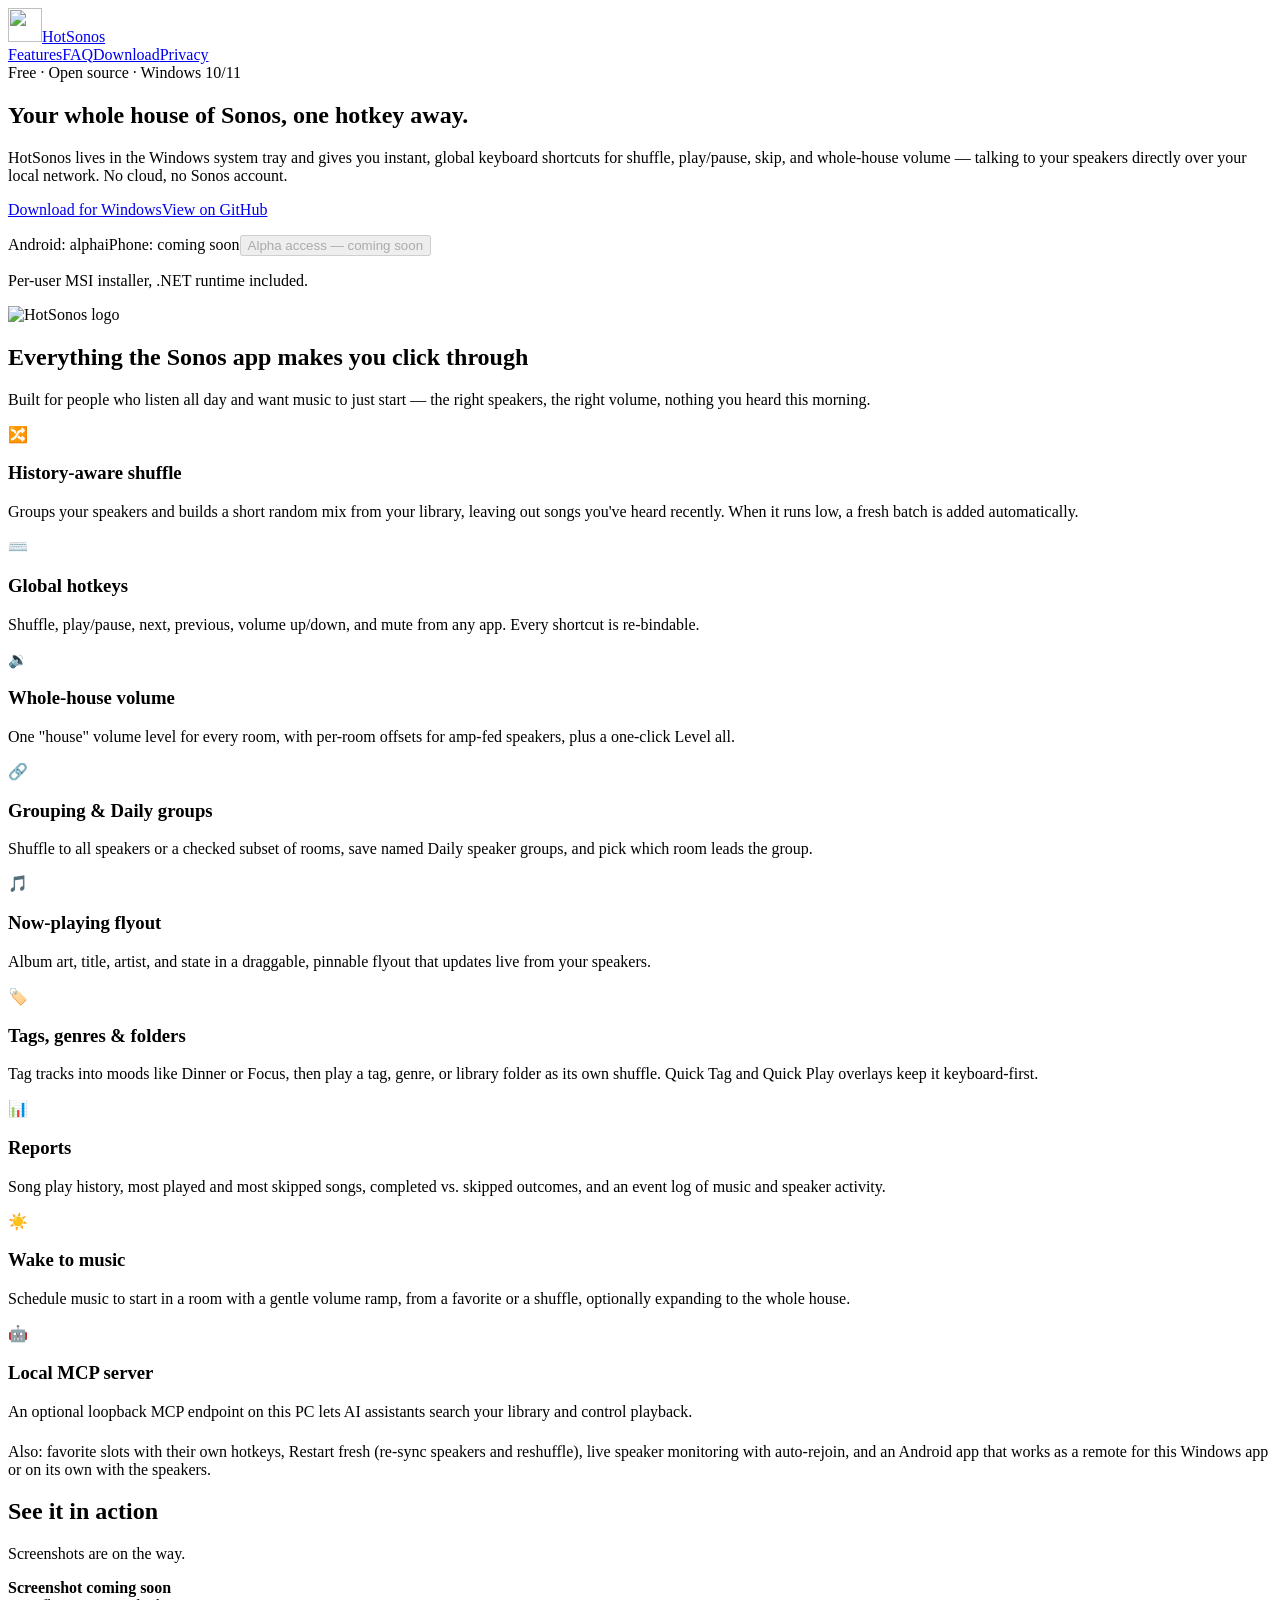
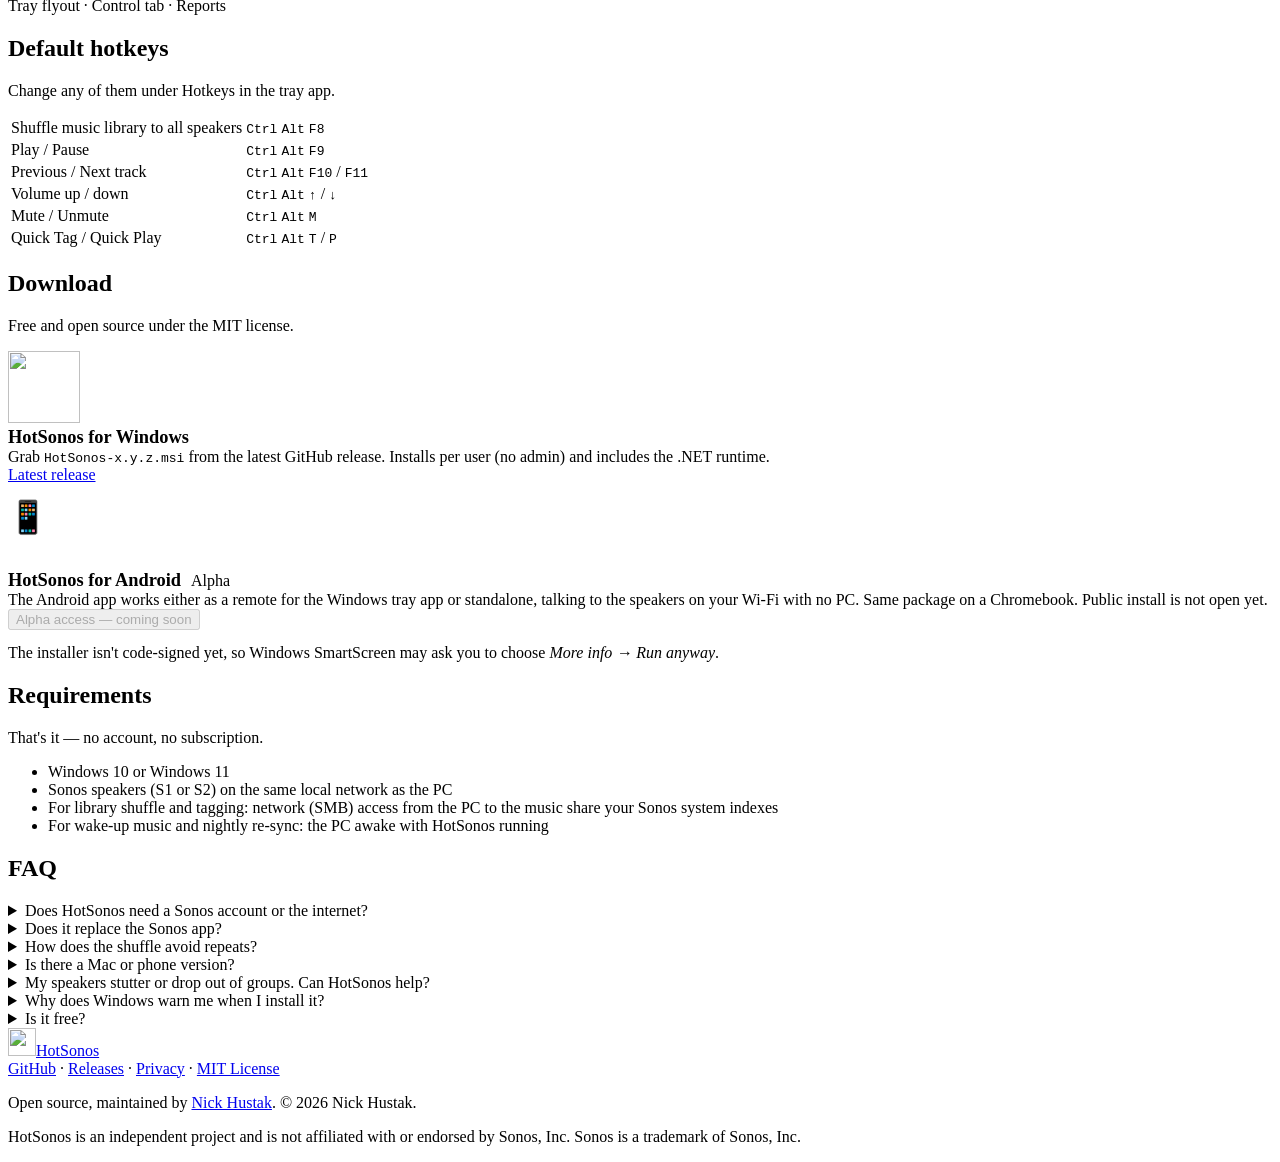
==== site/index.html @ 6093bfa6 "Point previous left and add a button to tag the playing track. The tray transport and the phone Play" ====
<!doctype html>
<html lang="en">
<head>
<meta charset="utf-8">
<meta name="viewport" content="width=device-width,initial-scale=1">
<title>HotSonos — global hotkeys for your Sonos system</title>
<meta name="description" content="HotSonos is a free Windows tray app that controls your Sonos speakers with global hotkeys: history-aware shuffle, whole-house volume, grouping, now playing, and play reports. Local network only.">
<link rel="canonical" href="https://hotsonos.com/">
<meta name="theme-color" content="#16181d">
<link rel="icon" href="/favicon.ico" sizes="any">
<link rel="icon" type="image/png" sizes="32x32" href="/favicon-32.png">
<link rel="icon" type="image/png" sizes="16x16" href="/favicon-16.png">
<link rel="apple-touch-icon" href="/apple-touch-icon.png">
<link rel="manifest" href="/site.webmanifest">
<meta property="og:type" content="website">
<meta property="og:site_name" content="HotSonos">
<meta property="og:title" content="HotSonos — global hotkeys for your Sonos system">
<meta property="og:description" content="HotSonos is a free Windows tray app that controls your Sonos speakers with global hotkeys: history-aware shuffle, whole-house volume, grouping, now playing, and play reports. Local network only.">
<meta property="og:url" content="https://hotsonos.com/">
<meta property="og:image" content="https://hotsonos.com/assets/og-image.png">
<meta property="og:image:width" content="1200">
<meta property="og:image:height" content="630">
<meta name="twitter:card" content="summary_large_image">
<meta name="twitter:title" content="HotSonos — global hotkeys for your Sonos system">
<meta name="twitter:description" content="HotSonos is a free Windows tray app that controls your Sonos speakers with global hotkeys: history-aware shuffle, whole-house volume, grouping, now playing, and play reports. Local network only.">
<meta name="twitter:image" content="https://hotsonos.com/assets/og-image.png">
<link rel="stylesheet" href="/assets/site.css">
</head>
<body>
<header class="top"><div class="wrap">
<a class="brand" href="/"><img src="/assets/logo.png" alt="" width="34" height="34">HotSonos</a>
<nav><a class="hide-sm" href="/#features">Features</a><a class="hide-sm" href="/#faq">FAQ</a><a href="/#download">Download</a><a href="/privacy.html">Privacy</a></nav>
</div></header>

<main>
<section class="hero" style="border-top:0"><div class="wrap">
<div>
<span class="eyebrow">Free · Open source · Windows 10/11</span>
<h1>Your whole house of Sonos, <span class="g">one hotkey away.</span></h1>
<p class="lead">HotSonos lives in the Windows system tray and gives you instant, global keyboard shortcuts for shuffle, play/pause, skip, and whole-house volume — talking to your speakers directly over your local network. No cloud, no Sonos account.</p>
<div class="ctas"><a class="btn btn-primary" href="https://github.com/nhustak/HotSonos/releases/latest">Download for Windows</a><a class="btn btn-ghost" href="https://github.com/nhustak/HotSonos">View on GitHub</a></div>
<p class="soon-row"><span class="soon">Android: alpha</span><span class="soon">iPhone: coming soon</span><button class="btn btn-ghost" type="button" disabled>Alpha access — coming soon</button></p>
<p class="small" style="margin-top:14px">Per-user MSI installer, .NET runtime included.</p>
</div>
<img class="hero-logo" src="/assets/logo.png" alt="HotSonos logo" width="320" height="320">
</div></section>

<section id="features"><div class="wrap">
<h2>Everything the Sonos app makes you click through</h2>
<p class="sub">Built for people who listen all day and want music to just start — the right speakers, the right volume, nothing you heard this morning.</p>
<div class="grid">
<div class="card"><div class="ico">🔀</div><h3>History-aware shuffle</h3><p>Groups your speakers and builds a short random mix from your library, leaving out songs you've heard recently. When it runs low, a fresh batch is added automatically.</p></div>
<div class="card"><div class="ico">⌨️</div><h3>Global hotkeys</h3><p>Shuffle, play/pause, next, previous, volume up/down, and mute from any app. Every shortcut is re-bindable.</p></div>
<div class="card"><div class="ico">🔉</div><h3>Whole-house volume</h3><p>One "house" volume level for every room, with per-room offsets for amp-fed speakers, plus a one-click Level all.</p></div>
<div class="card"><div class="ico">🔗</div><h3>Grouping &amp; Daily groups</h3><p>Shuffle to all speakers or a checked subset of rooms, save named Daily speaker groups, and pick which room leads the group.</p></div>
<div class="card"><div class="ico">🎵</div><h3>Now-playing flyout</h3><p>Album art, title, artist, and state in a draggable, pinnable flyout that updates live from your speakers.</p></div>
<div class="card"><div class="ico">🏷️</div><h3>Tags, genres &amp; folders</h3><p>Tag tracks into moods like Dinner or Focus, then play a tag, genre, or library folder as its own shuffle. Quick Tag and Quick Play overlays keep it keyboard-first.</p></div>
<div class="card"><div class="ico">📊</div><h3>Reports</h3><p>Song play history, most played and most skipped songs, completed vs. skipped outcomes, and an event log of music and speaker activity.</p></div>
<div class="card"><div class="ico">☀️</div><h3>Wake to music</h3><p>Schedule music to start in a room with a gentle volume ramp, from a favorite or a shuffle, optionally expanding to the whole house.</p></div>
<div class="card"><div class="ico">🤖</div><h3>Local MCP server</h3><p>An optional loopback MCP endpoint on this PC lets AI assistants search your library and control playback.</p></div>
</div>
<p class="small" style="margin-top:22px">Also: favorite slots with their own hotkeys, Restart fresh (re-sync speakers and reshuffle), live speaker monitoring with auto-rejoin, and an Android app that works as a remote for this Windows app or on its own with the speakers.</p>
</div></section>

<section class="alt" id="screens"><div class="wrap">
<h2>See it in action</h2>
<p class="sub">Screenshots are on the way.</p>
<div class="shot"><div><strong>Screenshot coming soon</strong><br><span class="small">Tray flyout · Control tab · Reports</span></div></div>
</div></section>

<section id="hotkeys"><div class="wrap two">
<div><h2>Default hotkeys</h2><p class="sub">Change any of them under Hotkeys in the tray app.</p></div>
<table class="keys">
<tr><td>Shuffle music library to all speakers</td><td><kbd>Ctrl</kbd> <kbd>Alt</kbd> <kbd>F8</kbd></td></tr>
<tr><td>Play / Pause</td><td><kbd>Ctrl</kbd> <kbd>Alt</kbd> <kbd>F9</kbd></td></tr>
<tr><td>Previous / Next track</td><td><kbd>Ctrl</kbd> <kbd>Alt</kbd> <kbd>F10</kbd> / <kbd>F11</kbd></td></tr>
<tr><td>Volume up / down</td><td><kbd>Ctrl</kbd> <kbd>Alt</kbd> <kbd>↑</kbd> / <kbd>↓</kbd></td></tr>
<tr><td>Mute / Unmute</td><td><kbd>Ctrl</kbd> <kbd>Alt</kbd> <kbd>M</kbd></td></tr>
<tr><td>Quick Tag / Quick Play</td><td><kbd>Ctrl</kbd> <kbd>Alt</kbd> <kbd>T</kbd> / <kbd>P</kbd></td></tr>
</table>
</div></section>

<section class="alt" id="download"><div class="wrap">
<h2>Download</h2>
<p class="sub">Free and open source under the MIT license.</p>
<div class="dl">
<img src="/assets/logo.png" alt="" width="72" height="72">
<div style="flex:1;min-width:240px"><strong style="font-size:1.15rem">HotSonos for Windows</strong><br><span class="small">Grab <code>HotSonos-x.y.z.msi</code> from the latest GitHub release. Installs per user (no admin) and includes the .NET runtime.</span></div>
<a class="btn btn-primary" href="https://github.com/nhustak/HotSonos/releases/latest">Latest release</a>
</div>
<div class="dl" style="margin-top:14px">
<div class="ico" style="width:72px;height:72px;font-size:2rem;border-radius:16px">📱</div>
<div style="flex:1;min-width:240px"><strong style="font-size:1.15rem">HotSonos for Android</strong> <span class="eyebrow" style="margin:0 0 0 6px">Alpha</span><br><span class="small">The Android app works either as a remote for the Windows tray app or standalone, talking to the speakers on your Wi-Fi with no PC. Same package on a Chromebook. Public install is not open yet.</span></div>
<button class="btn btn-ghost" type="button" disabled>Alpha access — coming soon</button>
</div>
<p class="small" style="margin-top:14px">The installer isn't code-signed yet, so Windows SmartScreen may ask you to choose <em>More info → Run anyway</em>.</p>
</div></section>

<section id="requirements"><div class="wrap two">
<div><h2>Requirements</h2><p class="sub">That's it — no account, no subscription.</p></div>
<ul class="check">
<li>Windows 10 or Windows 11</li>
<li>Sonos speakers (S1 or S2) on the same local network as the PC</li>
<li>For library shuffle and tagging: network (SMB) access from the PC to the music share your Sonos system indexes</li>
<li>For wake-up music and nightly re-sync: the PC awake with HotSonos running</li>
</ul>
</div></section>

<section class="alt" id="faq"><div class="wrap">
<h2>FAQ</h2>
<details><summary>Does HotSonos need a Sonos account or the internet?</summary><p>No. It finds and controls your speakers directly on your local network, the same way the speakers talk to each other. There's no HotSonos account and no HotSonos server.</p></details>
<details><summary>Does it replace the Sonos app?</summary><p>No — it sits alongside it. Use the Sonos app for setup and music services; use HotSonos for fast, keyboard-first everyday control.</p></details>
<details><summary>How does the shuffle avoid repeats?</summary><p>As songs play or you skip them, HotSonos remembers them and leaves them out of the next batch (by default, roughly the last couple of weeks). If you've heard most of your library, it loosens that rule so music keeps playing.</p></details>
<details><summary>Is there a Mac or phone version?</summary><p>The Windows tray app is the full HotSonos. The Android app (package com.tangenttech.hotsonos, including Chromebooks) works either as a remote for that tray app or standalone on the speakers. iPhone and iPad are in progress through TestFlight.</p></details>
<details><summary>My speakers stutter or drop out of groups. Can HotSonos help?</summary><p>Restart fresh re-discovers and regroups speakers and starts a new shuffle. If problems persist, the README explains why turning off SonosNet and choosing a 5 GHz group coordinator often helps.</p></details>
<details><summary>Why does Windows warn me when I install it?</summary><p>The MSI isn't code-signed yet. SmartScreen may show a prompt; choose More info → Run anyway.</p></details>
<details><summary>Is it free?</summary><p>Yes. HotSonos is open source under the MIT license. The source and every release are on <a href="https://github.com/nhustak/HotSonos">GitHub</a>.</p></details>
</div></section>
</main>
<footer><div class="wrap">
<div class="row"><a class="brand" href="/"><img src="/assets/logo.png" alt="" width="28" height="28">HotSonos</a>
<div><a href="https://github.com/nhustak/HotSonos">GitHub</a> · <a href="https://github.com/nhustak/HotSonos/releases/latest">Releases</a> · <a href="/privacy.html">Privacy</a> · <a href="https://github.com/nhustak/HotSonos/blob/master/LICENSE">MIT License</a></div></div>
<p>Open source, maintained by <a href="https://github.com/nhustak">Nick Hustak</a>. © 2026 Nick Hustak.</p>
<p class="legal">HotSonos is an independent project and is not affiliated with or endorsed by Sonos, Inc. Sonos is a trademark of Sonos, Inc.</p>
</div></footer>
</body>
</html>
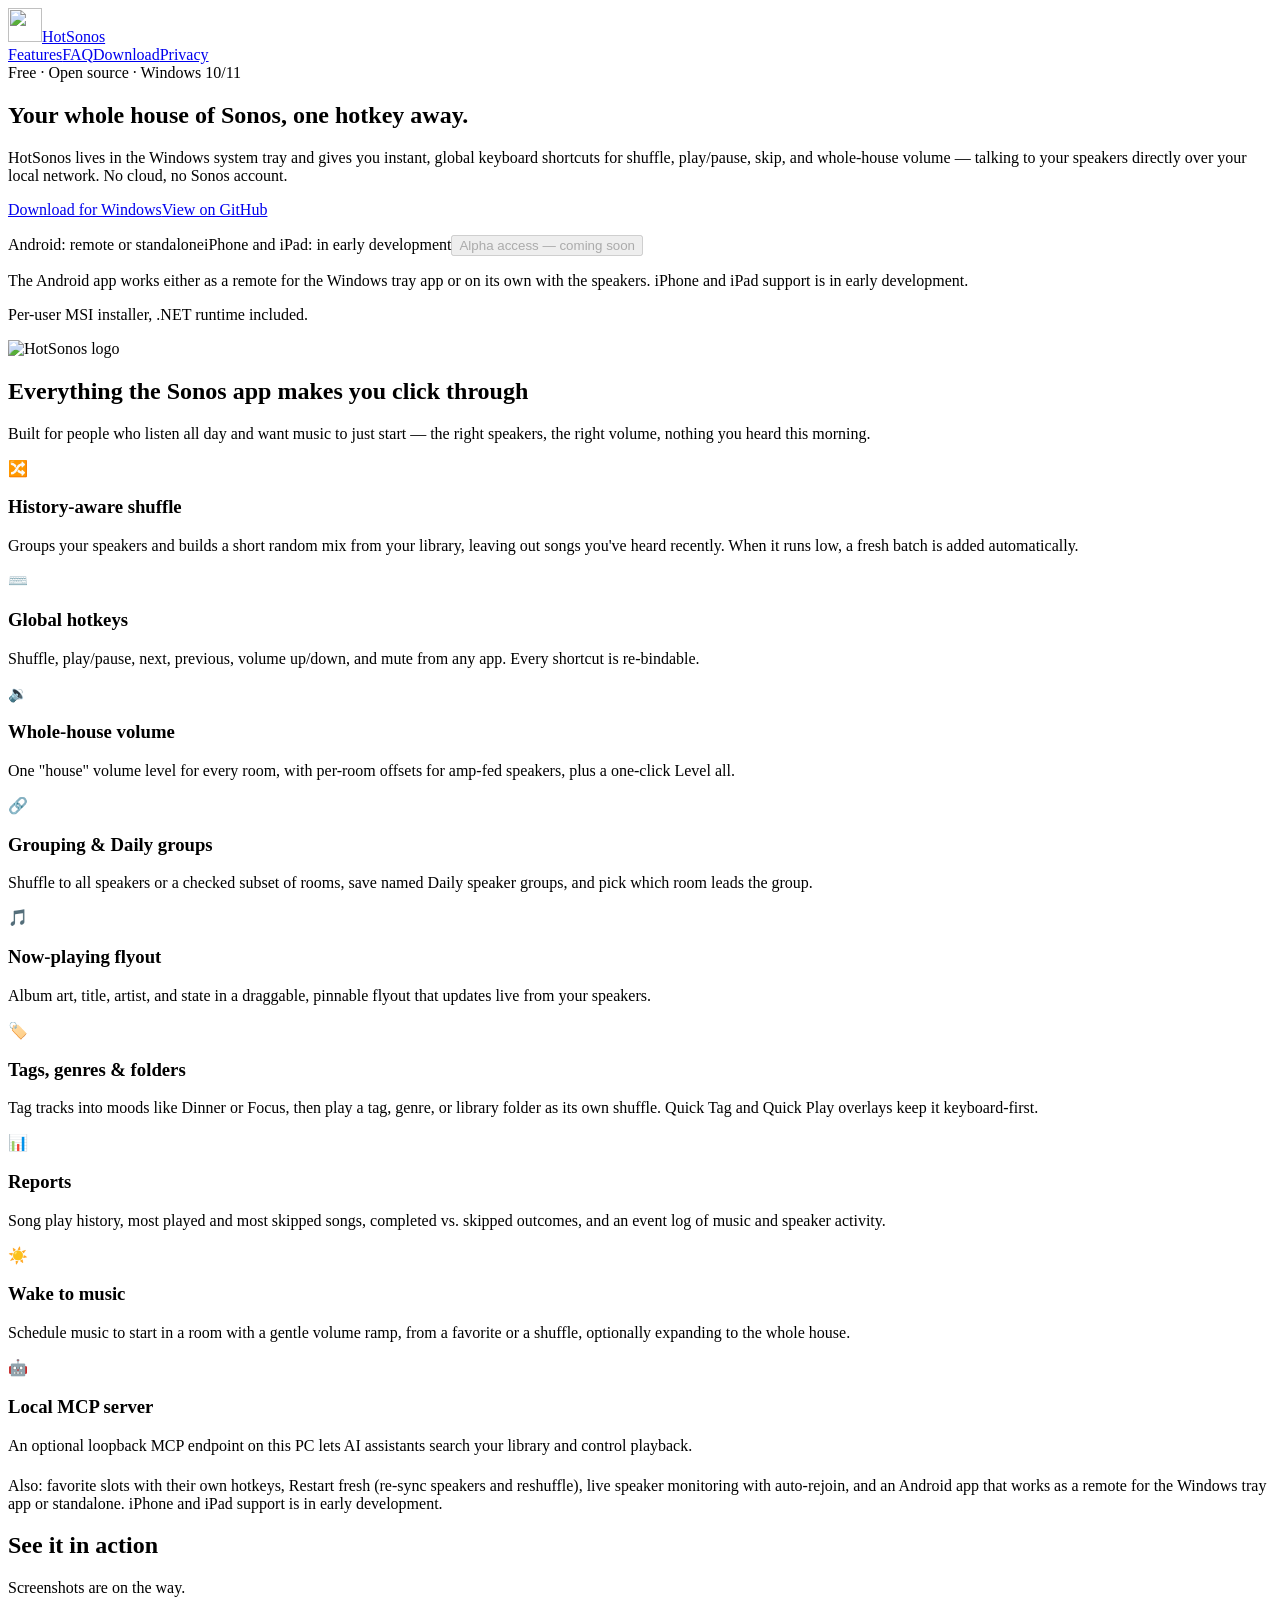
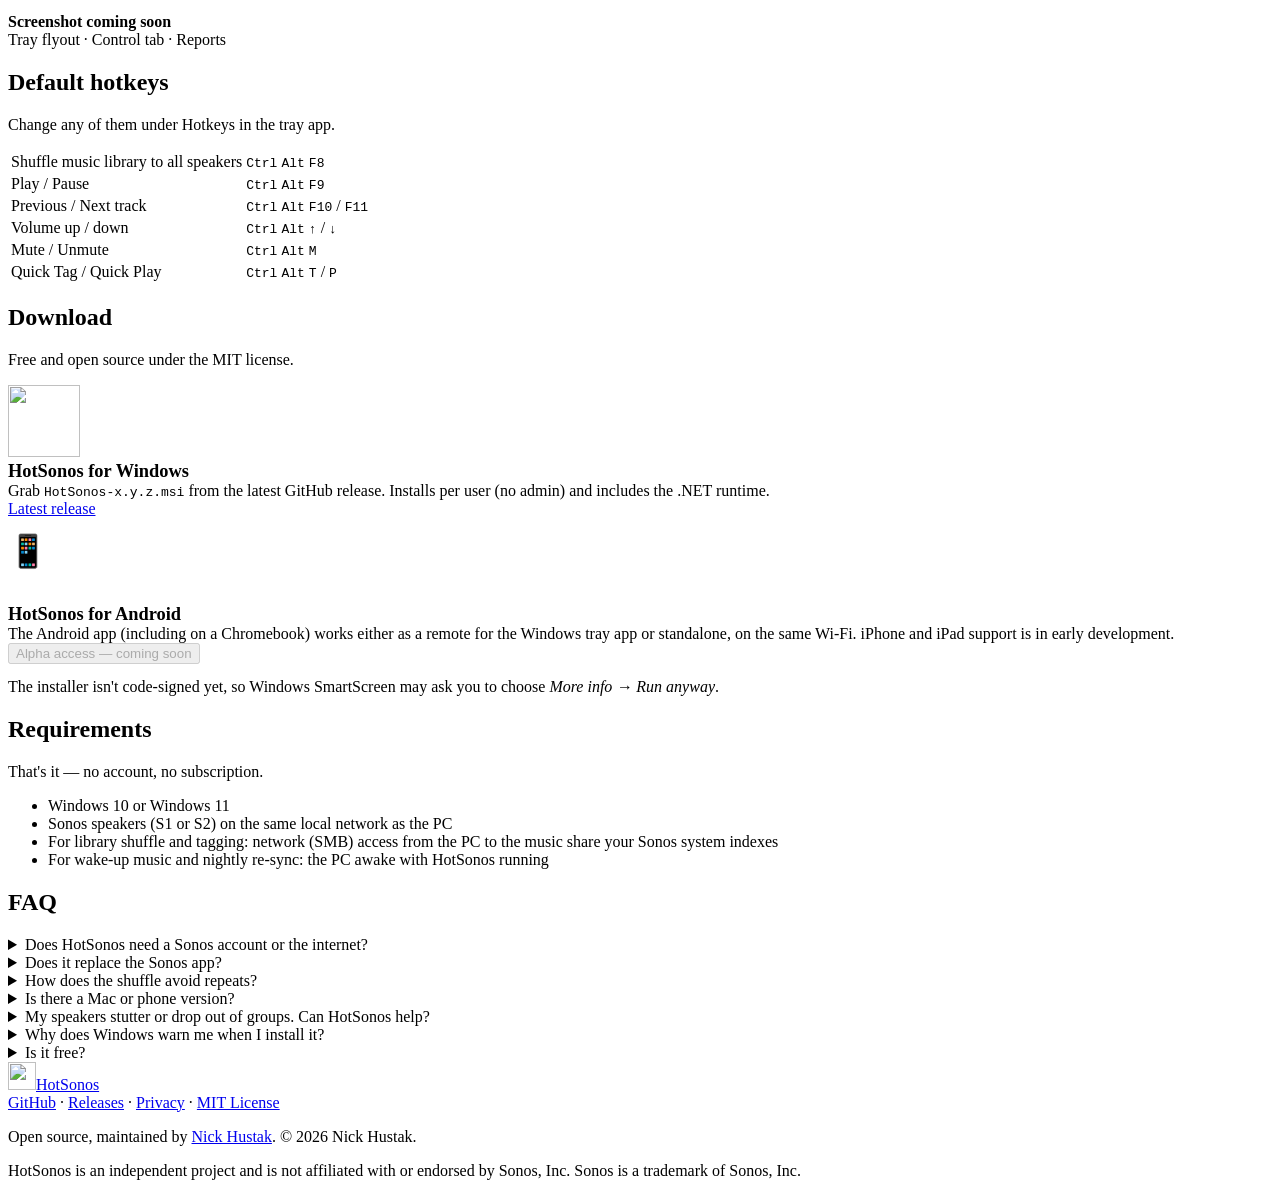
==== commit 232c98a6: "Show a left-pointing previous icon and a Quick tag button. The tray Control card and the phone Playe" ====
--- a/site/index.html
+++ b/site/index.html
@@ -39,7 +39,8 @@
 <h1>Your whole house of Sonos, <span class="g">one hotkey away.</span></h1>
 <p class="lead">HotSonos lives in the Windows system tray and gives you instant, global keyboard shortcuts for shuffle, play/pause, skip, and whole-house volume — talking to your speakers directly over your local network. No cloud, no Sonos account.</p>
 <div class="ctas"><a class="btn btn-primary" href="https://github.com/nhustak/HotSonos/releases/latest">Download for Windows</a><a class="btn btn-ghost" href="https://github.com/nhustak/HotSonos">View on GitHub</a></div>
-<p class="soon-row"><span class="soon">Android: alpha</span><span class="soon">iPhone: coming soon</span><button class="btn btn-ghost" type="button" disabled>Alpha access — coming soon</button></p>
+<p class="soon-row"><span class="soon">Android: remote or standalone</span><span class="soon">iPhone and iPad: in early development</span><button class="btn btn-ghost" type="button" disabled>Alpha access — coming soon</button></p>
+<p class="small" style="margin-top:10px">The Android app works either as a remote for the Windows tray app or on its own with the speakers. iPhone and iPad support is in early development.</p>
 <p class="small" style="margin-top:14px">Per-user MSI installer, .NET runtime included.</p>
 </div>
 <img class="hero-logo" src="/assets/logo.png" alt="HotSonos logo" width="320" height="320">
@@ -59,7 +60,7 @@
 <div class="card"><div class="ico">☀️</div><h3>Wake to music</h3><p>Schedule music to start in a room with a gentle volume ramp, from a favorite or a shuffle, optionally expanding to the whole house.</p></div>
 <div class="card"><div class="ico">🤖</div><h3>Local MCP server</h3><p>An optional loopback MCP endpoint on this PC lets AI assistants search your library and control playback.</p></div>
 </div>
-<p class="small" style="margin-top:22px">Also: favorite slots with their own hotkeys, Restart fresh (re-sync speakers and reshuffle), live speaker monitoring with auto-rejoin, and an Android app that works as a remote for this Windows app or on its own with the speakers.</p>
+<p class="small" style="margin-top:22px">Also: favorite slots with their own hotkeys, Restart fresh (re-sync speakers and reshuffle), live speaker monitoring with auto-rejoin, and an Android app that works as a remote for the Windows tray app or standalone. iPhone and iPad support is in early development.</p>
 </div></section>
 
 <section class="alt" id="screens"><div class="wrap">
@@ -90,7 +91,7 @@
 </div>
 <div class="dl" style="margin-top:14px">
 <div class="ico" style="width:72px;height:72px;font-size:2rem;border-radius:16px">📱</div>
-<div style="flex:1;min-width:240px"><strong style="font-size:1.15rem">HotSonos for Android</strong> <span class="eyebrow" style="margin:0 0 0 6px">Alpha</span><br><span class="small">The Android app works either as a remote for the Windows tray app or standalone, talking to the speakers on your Wi-Fi with no PC. Same package on a Chromebook. Public install is not open yet.</span></div>
+<div style="flex:1;min-width:240px"><strong style="font-size:1.15rem">HotSonos for Android</strong><br><span class="small">The Android app (including on a Chromebook) works either as a remote for the Windows tray app or standalone, on the same Wi-Fi. iPhone and iPad support is in early development.</span></div>
 <button class="btn btn-ghost" type="button" disabled>Alpha access — coming soon</button>
 </div>
 <p class="small" style="margin-top:14px">The installer isn't code-signed yet, so Windows SmartScreen may ask you to choose <em>More info → Run anyway</em>.</p>
@@ -111,7 +112,7 @@
 <details><summary>Does HotSonos need a Sonos account or the internet?</summary><p>No. It finds and controls your speakers directly on your local network, the same way the speakers talk to each other. There's no HotSonos account and no HotSonos server.</p></details>
 <details><summary>Does it replace the Sonos app?</summary><p>No — it sits alongside it. Use the Sonos app for setup and music services; use HotSonos for fast, keyboard-first everyday control.</p></details>
 <details><summary>How does the shuffle avoid repeats?</summary><p>As songs play or you skip them, HotSonos remembers them and leaves them out of the next batch (by default, roughly the last couple of weeks). If you've heard most of your library, it loosens that rule so music keeps playing.</p></details>
-<details><summary>Is there a Mac or phone version?</summary><p>The Windows tray app is the full HotSonos. The Android app (package com.tangenttech.hotsonos, including Chromebooks) works either as a remote for that tray app or standalone on the speakers. iPhone and iPad are in progress through TestFlight.</p></details>
+<details><summary>Is there a Mac or phone version?</summary><p>The tray app is Windows. The Android app works either as a remote for that tray app or standalone, talking to your speakers on the same Wi-Fi. It also runs on a Chromebook. iPhone and iPad support is in early development. There is no Mac app.</p></details>
 <details><summary>My speakers stutter or drop out of groups. Can HotSonos help?</summary><p>Restart fresh re-discovers and regroups speakers and starts a new shuffle. If problems persist, the README explains why turning off SonosNet and choosing a 5 GHz group coordinator often helps.</p></details>
 <details><summary>Why does Windows warn me when I install it?</summary><p>The MSI isn't code-signed yet. SmartScreen may show a prompt; choose More info → Run anyway.</p></details>
 <details><summary>Is it free?</summary><p>Yes. HotSonos is open source under the MIT license. The source and every release are on <a href="https://github.com/nhustak/HotSonos">GitHub</a>.</p></details>
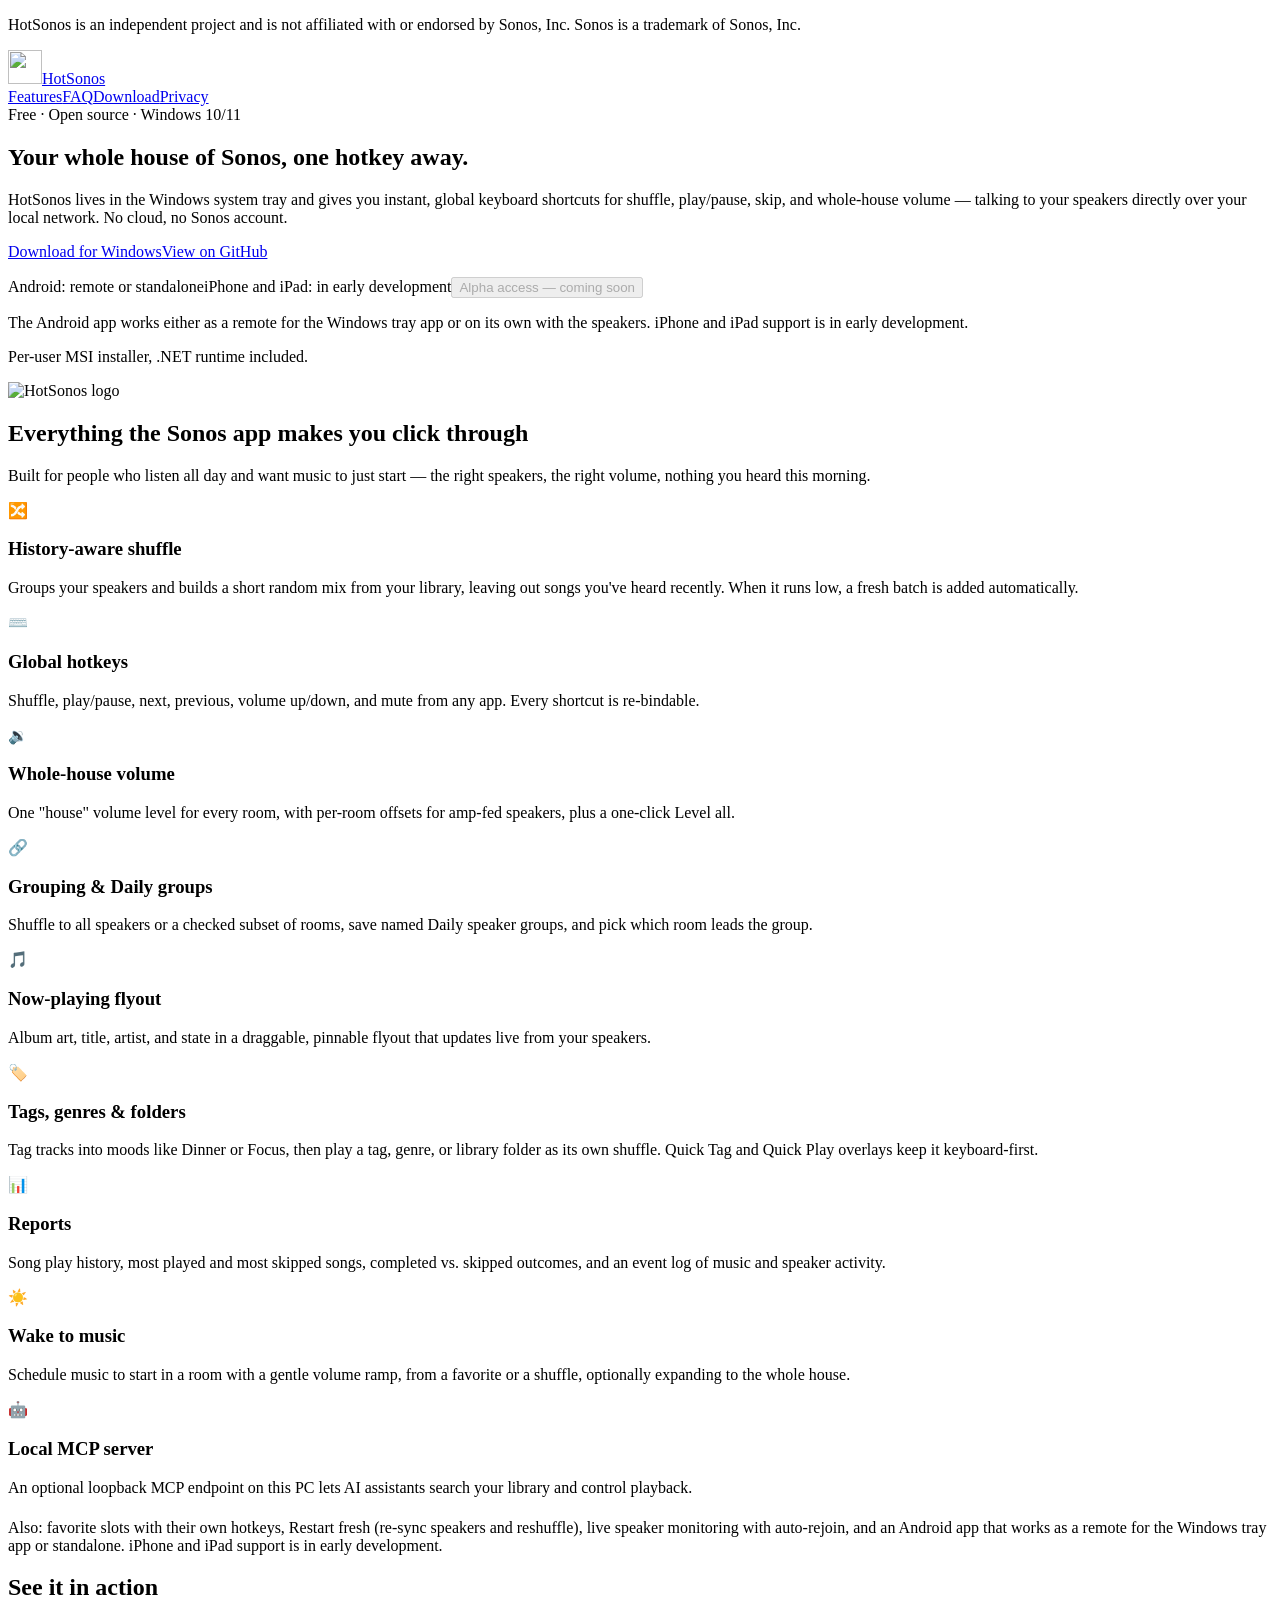
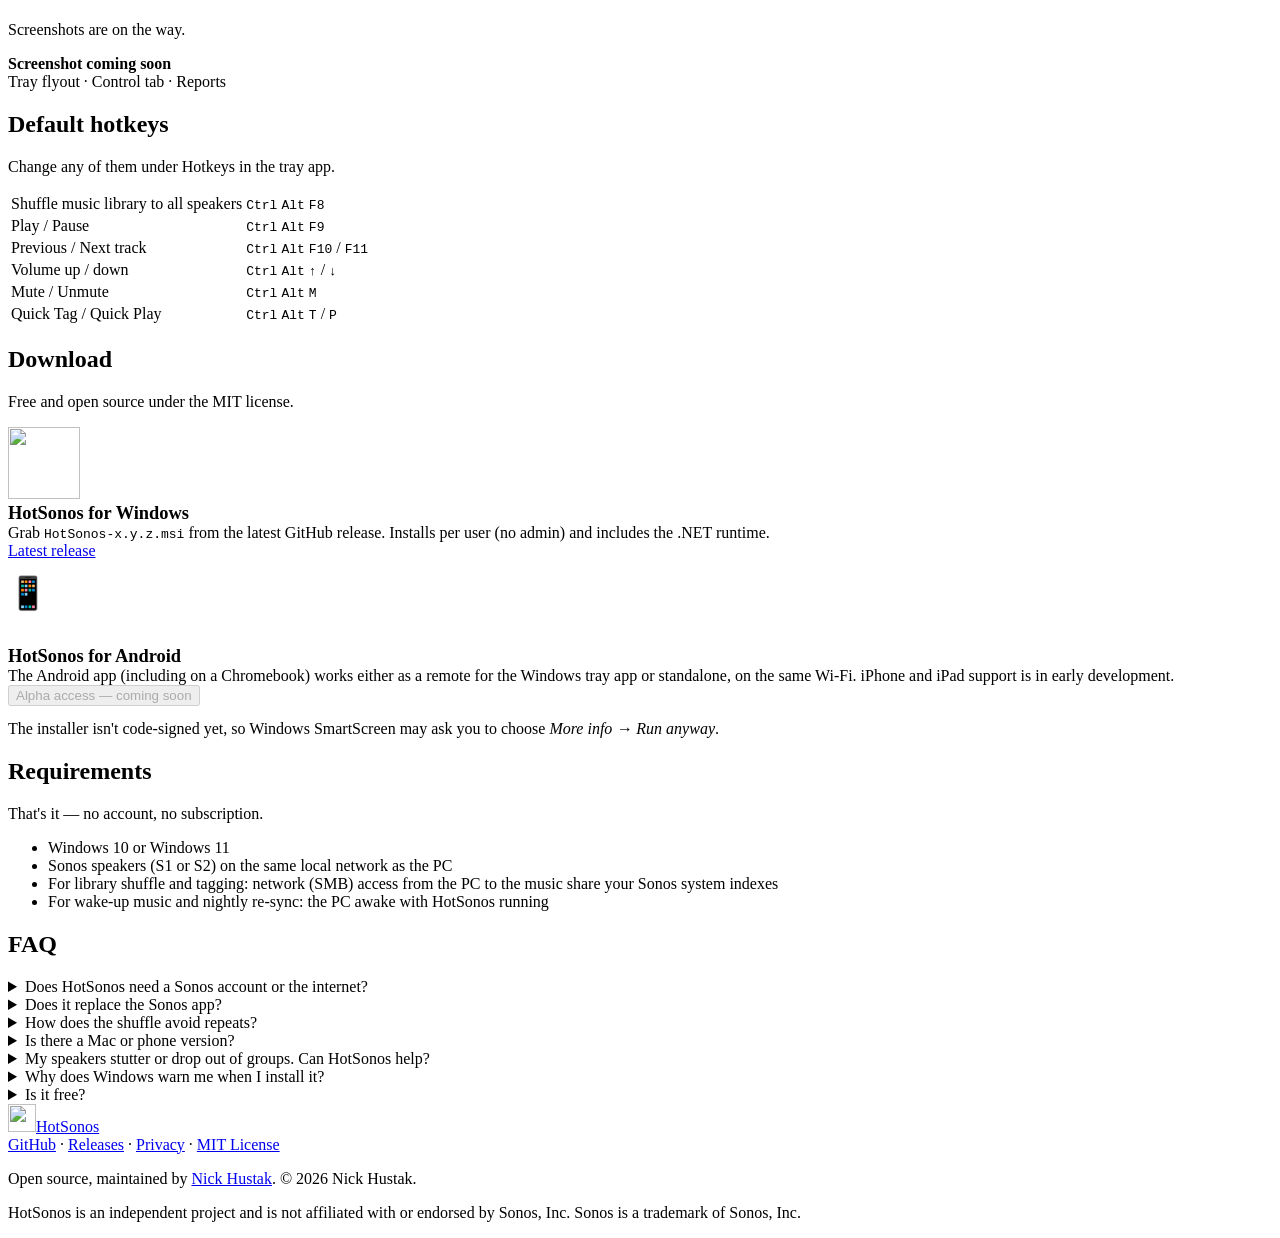
==== commit 80cabf32: "Show the Sonos trademark notice above every site page The banner uses the same sentence as Settings " ====
--- a/site/index.html
+++ b/site/index.html
@@ -27,6 +27,7 @@
 <link rel="stylesheet" href="/assets/site.css">
 </head>
 <body>
+<div class="banner" role="note"><p>HotSonos is an independent project and is not affiliated with or endorsed by Sonos, Inc. Sonos is a trademark of Sonos, Inc.</p></div>
 <header class="top"><div class="wrap">
 <a class="brand" href="/"><img src="/assets/logo.png" alt="" width="34" height="34">HotSonos</a>
 <nav><a class="hide-sm" href="/#features">Features</a><a class="hide-sm" href="/#faq">FAQ</a><a href="/#download">Download</a><a href="/privacy.html">Privacy</a></nav>
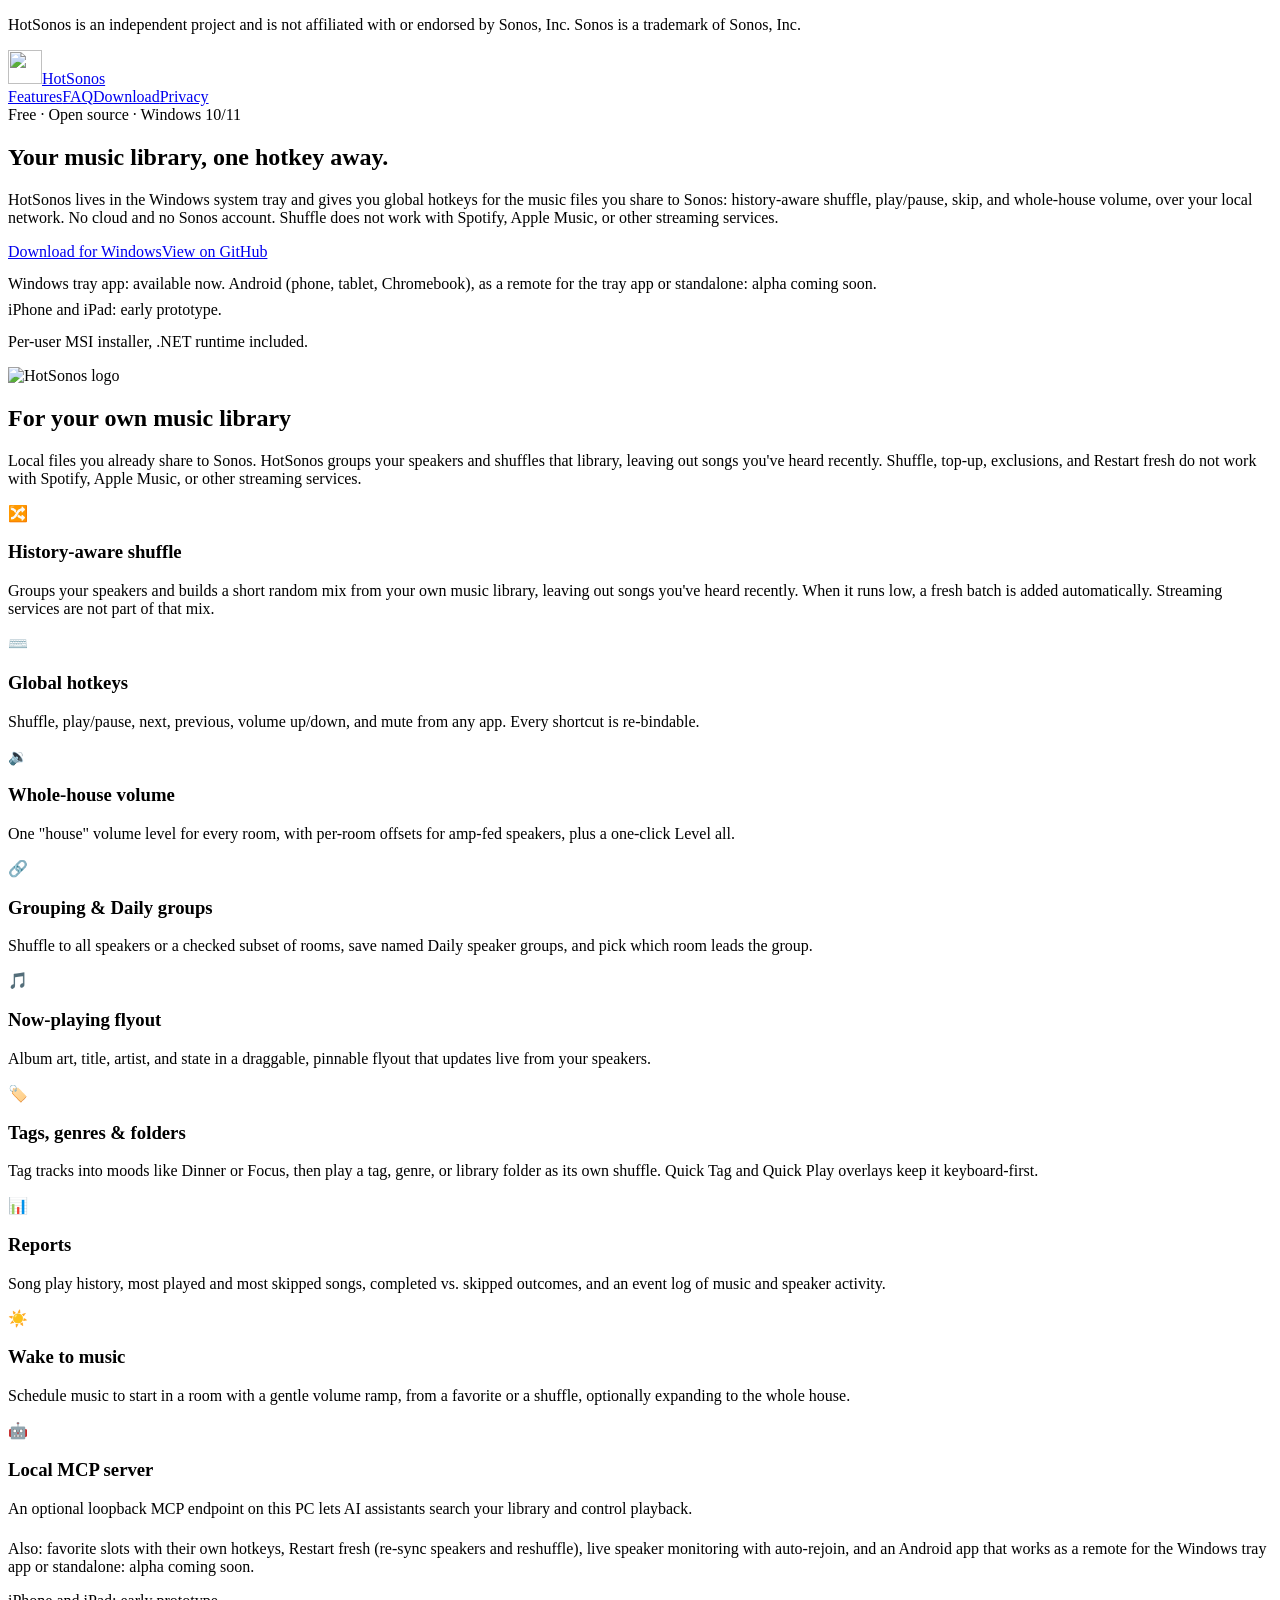
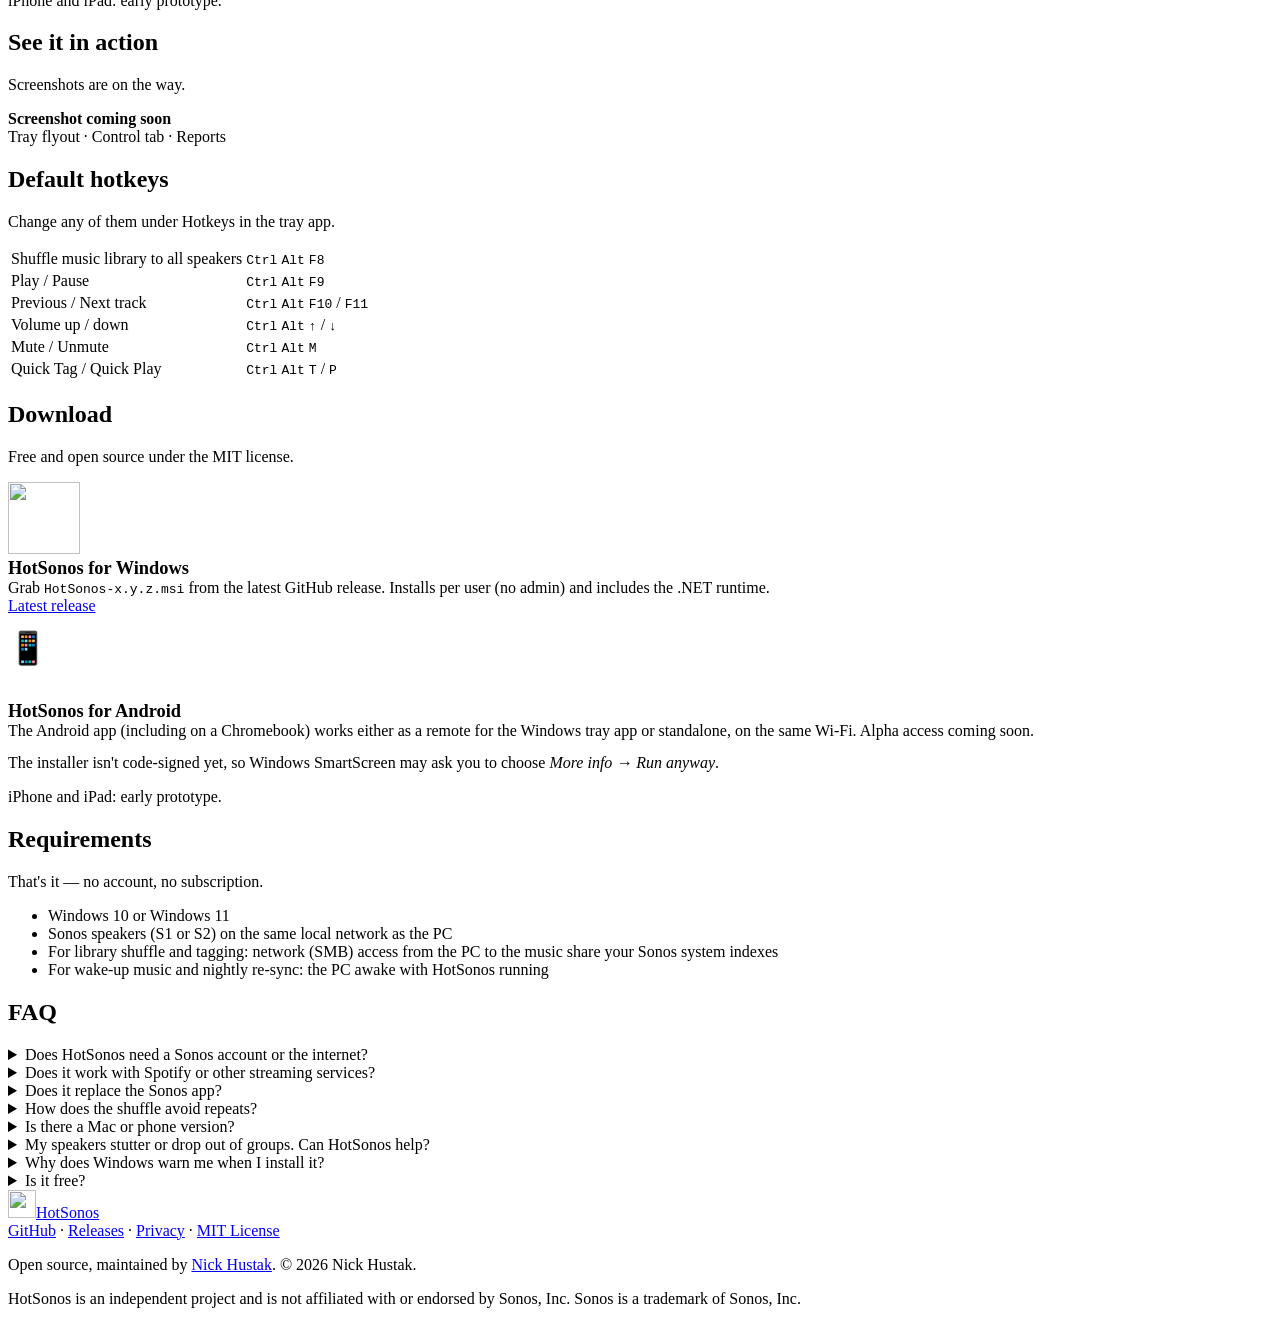
==== commit 7bda8a90: "Clarify the site is for a local music library. Drop the hero pills and disabled alpha buttons so And" ====
--- a/site/index.html
+++ b/site/index.html
@@ -3,8 +3,8 @@
 <head>
 <meta charset="utf-8">
 <meta name="viewport" content="width=device-width,initial-scale=1">
-<title>HotSonos — global hotkeys for your Sonos system</title>
-<meta name="description" content="HotSonos is a free Windows tray app that controls your Sonos speakers with global hotkeys: history-aware shuffle, whole-house volume, grouping, now playing, and play reports. Local network only.">
+<title>HotSonos — global hotkeys for your music library</title>
+<meta name="description" content="HotSonos is a free Windows tray app for your own music library on Sonos: history-aware shuffle, whole-house volume, grouping, now playing, and play reports. Local files, local network.">
 <link rel="canonical" href="https://hotsonos.com/">
 <meta name="theme-color" content="#16181d">
 <link rel="icon" href="/favicon.ico" sizes="any">
@@ -14,15 +14,15 @@
 <link rel="manifest" href="/site.webmanifest">
 <meta property="og:type" content="website">
 <meta property="og:site_name" content="HotSonos">
-<meta property="og:title" content="HotSonos — global hotkeys for your Sonos system">
-<meta property="og:description" content="HotSonos is a free Windows tray app that controls your Sonos speakers with global hotkeys: history-aware shuffle, whole-house volume, grouping, now playing, and play reports. Local network only.">
+<meta property="og:title" content="HotSonos — global hotkeys for your music library">
+<meta property="og:description" content="HotSonos is a free Windows tray app for your own music library on Sonos: history-aware shuffle, whole-house volume, grouping, now playing, and play reports. Local files, local network.">
 <meta property="og:url" content="https://hotsonos.com/">
 <meta property="og:image" content="https://hotsonos.com/assets/og-image.png">
 <meta property="og:image:width" content="1200">
 <meta property="og:image:height" content="630">
 <meta name="twitter:card" content="summary_large_image">
-<meta name="twitter:title" content="HotSonos — global hotkeys for your Sonos system">
-<meta name="twitter:description" content="HotSonos is a free Windows tray app that controls your Sonos speakers with global hotkeys: history-aware shuffle, whole-house volume, grouping, now playing, and play reports. Local network only.">
+<meta name="twitter:title" content="HotSonos — global hotkeys for your music library">
+<meta name="twitter:description" content="HotSonos is a free Windows tray app for your own music library on Sonos: history-aware shuffle, whole-house volume, grouping, now playing, and play reports. Local files, local network.">
 <meta name="twitter:image" content="https://hotsonos.com/assets/og-image.png">
 <link rel="stylesheet" href="/assets/site.css">
 </head>
@@ -37,21 +37,21 @@
 <section class="hero" style="border-top:0"><div class="wrap">
 <div>
 <span class="eyebrow">Free · Open source · Windows 10/11</span>
-<h1>Your whole house of Sonos, <span class="g">one hotkey away.</span></h1>
-<p class="lead">HotSonos lives in the Windows system tray and gives you instant, global keyboard shortcuts for shuffle, play/pause, skip, and whole-house volume — talking to your speakers directly over your local network. No cloud, no Sonos account.</p>
+<h1>Your music library, <span class="g">one hotkey away.</span></h1>
+<p class="lead">HotSonos lives in the Windows system tray and gives you global hotkeys for the music files you share to Sonos: history-aware shuffle, play/pause, skip, and whole-house volume, over your local network. No cloud and no Sonos account. Shuffle does not work with Spotify, Apple Music, or other streaming services.</p>
 <div class="ctas"><a class="btn btn-primary" href="https://github.com/nhustak/HotSonos/releases/latest">Download for Windows</a><a class="btn btn-ghost" href="https://github.com/nhustak/HotSonos">View on GitHub</a></div>
-<p class="soon-row"><span class="soon">Android: remote or standalone</span><span class="soon">iPhone and iPad: in early development</span><button class="btn btn-ghost" type="button" disabled>Alpha access — coming soon</button></p>
-<p class="small" style="margin-top:10px">The Android app works either as a remote for the Windows tray app or on its own with the speakers. iPhone and iPad support is in early development.</p>
+<p style="margin:14px 0 0;color:var(--muted)">Windows tray app: available now. Android (phone, tablet, Chromebook), as a remote for the tray app or standalone: alpha coming soon.</p>
+<p style="margin:8px 0 0;color:var(--muted)">iPhone and iPad: early prototype.</p>
 <p class="small" style="margin-top:14px">Per-user MSI installer, .NET runtime included.</p>
 </div>
 <img class="hero-logo" src="/assets/logo.png" alt="HotSonos logo" width="320" height="320">
 </div></section>
 
 <section id="features"><div class="wrap">
-<h2>Everything the Sonos app makes you click through</h2>
-<p class="sub">Built for people who listen all day and want music to just start — the right speakers, the right volume, nothing you heard this morning.</p>
+<h2>For your own music library</h2>
+<p class="sub">Local files you already share to Sonos. HotSonos groups your speakers and shuffles that library, leaving out songs you've heard recently. Shuffle, top-up, exclusions, and Restart fresh do not work with Spotify, Apple Music, or other streaming services.</p>
 <div class="grid">
-<div class="card"><div class="ico">🔀</div><h3>History-aware shuffle</h3><p>Groups your speakers and builds a short random mix from your library, leaving out songs you've heard recently. When it runs low, a fresh batch is added automatically.</p></div>
+<div class="card"><div class="ico">🔀</div><h3>History-aware shuffle</h3><p>Groups your speakers and builds a short random mix from your own music library, leaving out songs you've heard recently. When it runs low, a fresh batch is added automatically. Streaming services are not part of that mix.</p></div>
 <div class="card"><div class="ico">⌨️</div><h3>Global hotkeys</h3><p>Shuffle, play/pause, next, previous, volume up/down, and mute from any app. Every shortcut is re-bindable.</p></div>
 <div class="card"><div class="ico">🔉</div><h3>Whole-house volume</h3><p>One "house" volume level for every room, with per-room offsets for amp-fed speakers, plus a one-click Level all.</p></div>
 <div class="card"><div class="ico">🔗</div><h3>Grouping &amp; Daily groups</h3><p>Shuffle to all speakers or a checked subset of rooms, save named Daily speaker groups, and pick which room leads the group.</p></div>
@@ -61,7 +61,8 @@
 <div class="card"><div class="ico">☀️</div><h3>Wake to music</h3><p>Schedule music to start in a room with a gentle volume ramp, from a favorite or a shuffle, optionally expanding to the whole house.</p></div>
 <div class="card"><div class="ico">🤖</div><h3>Local MCP server</h3><p>An optional loopback MCP endpoint on this PC lets AI assistants search your library and control playback.</p></div>
 </div>
-<p class="small" style="margin-top:22px">Also: favorite slots with their own hotkeys, Restart fresh (re-sync speakers and reshuffle), live speaker monitoring with auto-rejoin, and an Android app that works as a remote for the Windows tray app or standalone. iPhone and iPad support is in early development.</p>
+<p class="small" style="margin-top:22px">Also: favorite slots with their own hotkeys, Restart fresh (re-sync speakers and reshuffle), live speaker monitoring with auto-rejoin, and an Android app that works as a remote for the Windows tray app or standalone: alpha coming soon.</p>
+<p class="small" style="margin-top:8px">iPhone and iPad: early prototype.</p>
 </div></section>
 
 <section class="alt" id="screens"><div class="wrap">
@@ -92,10 +93,10 @@
 </div>
 <div class="dl" style="margin-top:14px">
 <div class="ico" style="width:72px;height:72px;font-size:2rem;border-radius:16px">📱</div>
-<div style="flex:1;min-width:240px"><strong style="font-size:1.15rem">HotSonos for Android</strong><br><span class="small">The Android app (including on a Chromebook) works either as a remote for the Windows tray app or standalone, on the same Wi-Fi. iPhone and iPad support is in early development.</span></div>
-<button class="btn btn-ghost" type="button" disabled>Alpha access — coming soon</button>
+<div style="flex:1;min-width:240px"><strong style="font-size:1.15rem">HotSonos for Android</strong><br><span class="small">The Android app (including on a Chromebook) works either as a remote for the Windows tray app or standalone, on the same Wi-Fi. Alpha access coming soon.</span></div>
 </div>
 <p class="small" style="margin-top:14px">The installer isn't code-signed yet, so Windows SmartScreen may ask you to choose <em>More info → Run anyway</em>.</p>
+<p class="small" style="margin-top:8px">iPhone and iPad: early prototype.</p>
 </div></section>
 
 <section id="requirements"><div class="wrap two">
@@ -111,9 +112,10 @@
 <section class="alt" id="faq"><div class="wrap">
 <h2>FAQ</h2>
 <details><summary>Does HotSonos need a Sonos account or the internet?</summary><p>No. It finds and controls your speakers directly on your local network, the same way the speakers talk to each other. There's no HotSonos account and no HotSonos server.</p></details>
-<details><summary>Does it replace the Sonos app?</summary><p>No — it sits alongside it. Use the Sonos app for setup and music services; use HotSonos for fast, keyboard-first everyday control.</p></details>
+<details><summary>Does it work with Spotify or other streaming services?</summary><p>HotSonos is built for your own music library on Sonos: local files shared to your speakers. History-aware shuffle, top-up, exclusions, and Restart fresh reshuffle use that library. They do not work with Spotify, Apple Music, or other streaming services. Play, pause, skip, and volume are sent straight to the speakers, so they still control the group while something else is already playing.</p></details>
+<details><summary>Does it replace the Sonos app?</summary><p>No — it sits alongside it. Use the Sonos app for setup and music services. Use HotSonos for keyboard-first control of your own music library.</p></details>
 <details><summary>How does the shuffle avoid repeats?</summary><p>As songs play or you skip them, HotSonos remembers them and leaves them out of the next batch (by default, roughly the last couple of weeks). If you've heard most of your library, it loosens that rule so music keeps playing.</p></details>
-<details><summary>Is there a Mac or phone version?</summary><p>The tray app is Windows. The Android app works either as a remote for that tray app or standalone, talking to your speakers on the same Wi-Fi. It also runs on a Chromebook. iPhone and iPad support is in early development. There is no Mac app.</p></details>
+<details><summary>Is there a Mac or phone version?</summary><p>The tray app is Windows. The Android app works either as a remote for that tray app or standalone, talking to your speakers on the same Wi-Fi. It also runs on a Chromebook, and alpha access is coming soon.</p><p>iPhone and iPad: early prototype. There is no Mac app.</p></details>
 <details><summary>My speakers stutter or drop out of groups. Can HotSonos help?</summary><p>Restart fresh re-discovers and regroups speakers and starts a new shuffle. If problems persist, the README explains why turning off SonosNet and choosing a 5 GHz group coordinator often helps.</p></details>
 <details><summary>Why does Windows warn me when I install it?</summary><p>The MSI isn't code-signed yet. SmartScreen may show a prompt; choose More info → Run anyway.</p></details>
 <details><summary>Is it free?</summary><p>Yes. HotSonos is open source under the MIT license. The source and every release are on <a href="https://github.com/nhustak/HotSonos">GitHub</a>.</p></details>
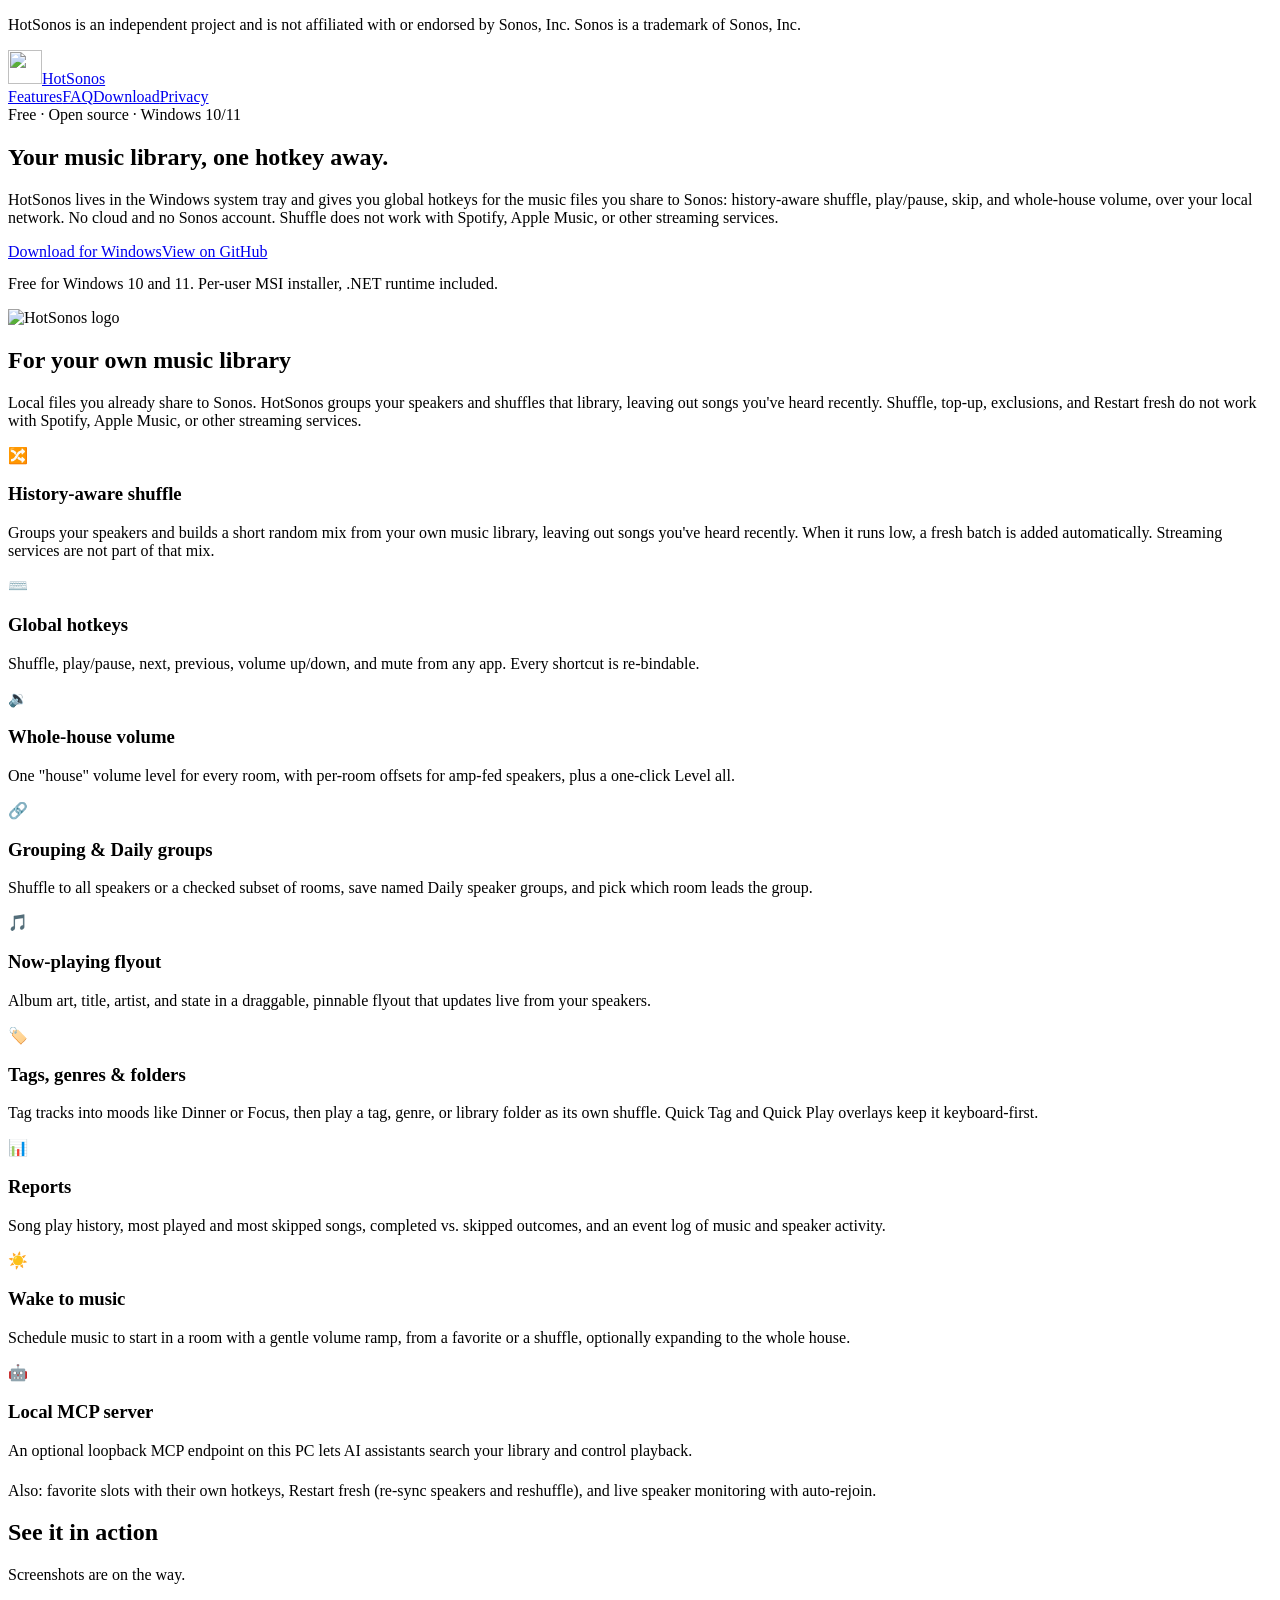
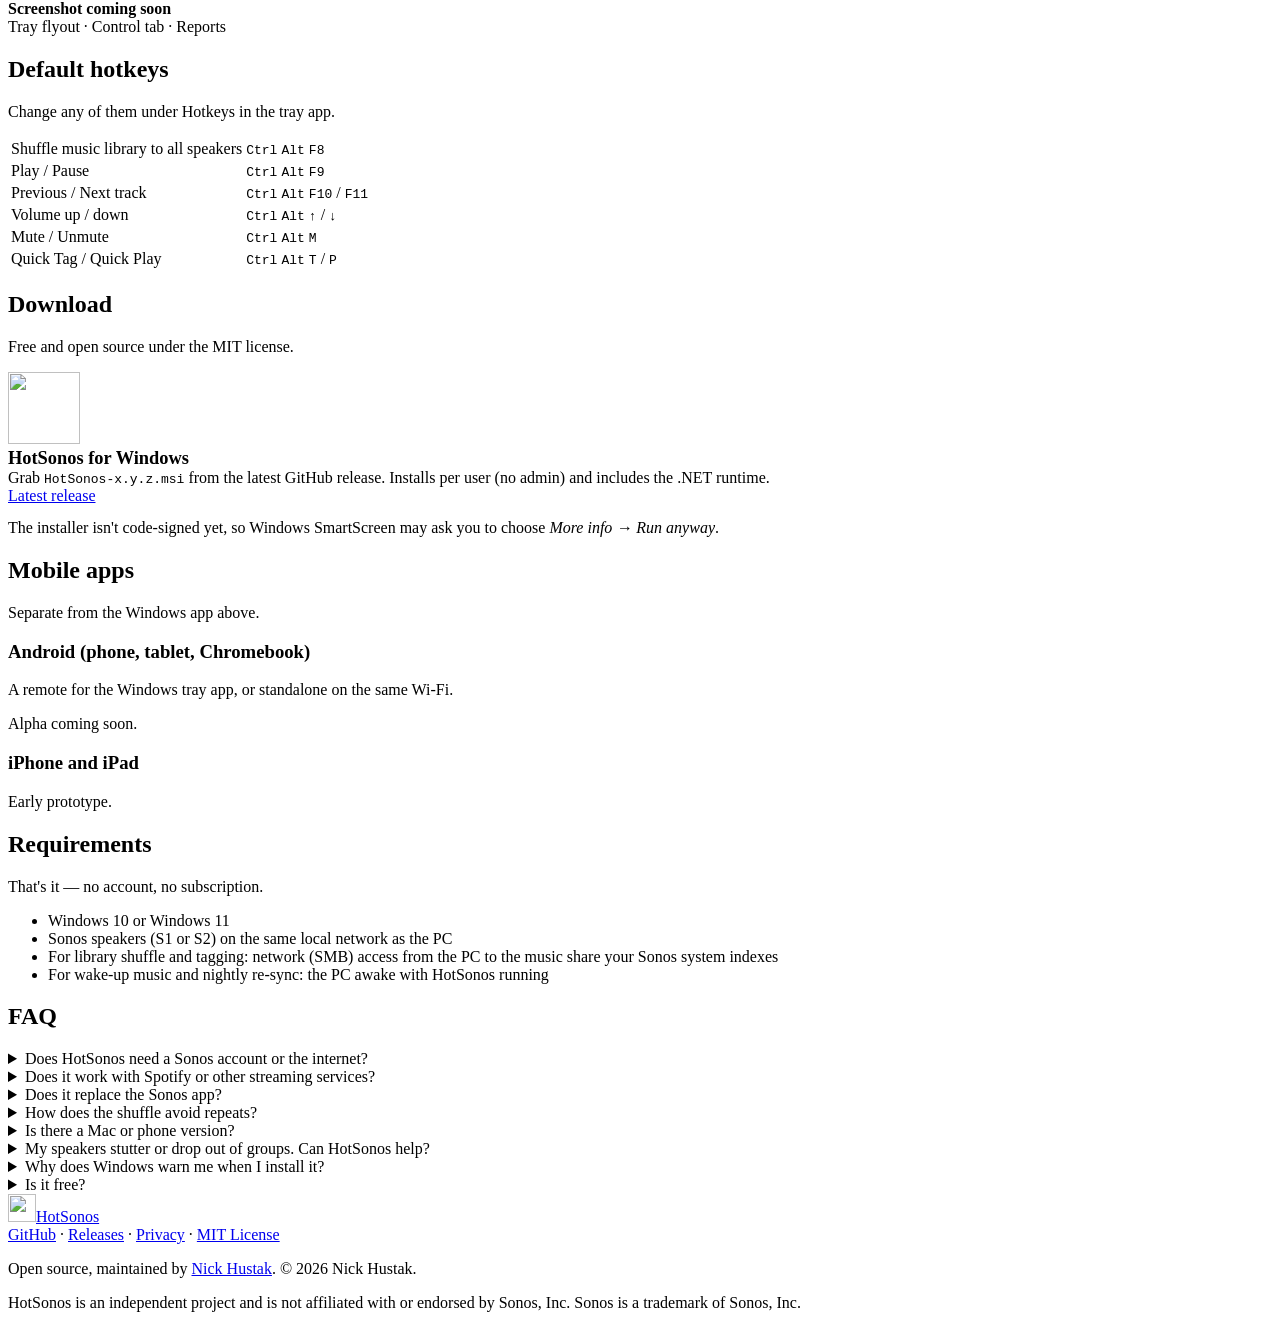
==== commit 6d314a64: "Keep the hero on the Windows app only. Move Android and iPhone into a Mobile apps section, with alph" ====
--- a/site/index.html
+++ b/site/index.html
@@ -40,9 +40,7 @@
 <h1>Your music library, <span class="g">one hotkey away.</span></h1>
 <p class="lead">HotSonos lives in the Windows system tray and gives you global hotkeys for the music files you share to Sonos: history-aware shuffle, play/pause, skip, and whole-house volume, over your local network. No cloud and no Sonos account. Shuffle does not work with Spotify, Apple Music, or other streaming services.</p>
 <div class="ctas"><a class="btn btn-primary" href="https://github.com/nhustak/HotSonos/releases/latest">Download for Windows</a><a class="btn btn-ghost" href="https://github.com/nhustak/HotSonos">View on GitHub</a></div>
-<p style="margin:14px 0 0;color:var(--muted)">Windows tray app: available now. Android (phone, tablet, Chromebook), as a remote for the tray app or standalone: alpha coming soon.</p>
-<p style="margin:8px 0 0;color:var(--muted)">iPhone and iPad: early prototype.</p>
-<p class="small" style="margin-top:14px">Per-user MSI installer, .NET runtime included.</p>
+<p class="small" style="margin-top:14px">Free for Windows 10 and 11. Per-user MSI installer, .NET runtime included.</p>
 </div>
 <img class="hero-logo" src="/assets/logo.png" alt="HotSonos logo" width="320" height="320">
 </div></section>
@@ -61,8 +59,7 @@
 <div class="card"><div class="ico">☀️</div><h3>Wake to music</h3><p>Schedule music to start in a room with a gentle volume ramp, from a favorite or a shuffle, optionally expanding to the whole house.</p></div>
 <div class="card"><div class="ico">🤖</div><h3>Local MCP server</h3><p>An optional loopback MCP endpoint on this PC lets AI assistants search your library and control playback.</p></div>
 </div>
-<p class="small" style="margin-top:22px">Also: favorite slots with their own hotkeys, Restart fresh (re-sync speakers and reshuffle), live speaker monitoring with auto-rejoin, and an Android app that works as a remote for the Windows tray app or standalone: alpha coming soon.</p>
-<p class="small" style="margin-top:8px">iPhone and iPad: early prototype.</p>
+<p class="small" style="margin-top:22px">Also: favorite slots with their own hotkeys, Restart fresh (re-sync speakers and reshuffle), and live speaker monitoring with auto-rejoin.</p>
 </div></section>
 
 <section class="alt" id="screens"><div class="wrap">
@@ -91,12 +88,16 @@
 <div style="flex:1;min-width:240px"><strong style="font-size:1.15rem">HotSonos for Windows</strong><br><span class="small">Grab <code>HotSonos-x.y.z.msi</code> from the latest GitHub release. Installs per user (no admin) and includes the .NET runtime.</span></div>
 <a class="btn btn-primary" href="https://github.com/nhustak/HotSonos/releases/latest">Latest release</a>
 </div>
-<div class="dl" style="margin-top:14px">
-<div class="ico" style="width:72px;height:72px;font-size:2rem;border-radius:16px">📱</div>
-<div style="flex:1;min-width:240px"><strong style="font-size:1.15rem">HotSonos for Android</strong><br><span class="small">The Android app (including on a Chromebook) works either as a remote for the Windows tray app or standalone, on the same Wi-Fi. Alpha access coming soon.</span></div>
+<p class="small" style="margin-top:14px">The installer isn't code-signed yet, so Windows SmartScreen may ask you to choose <em>More info → Run anyway</em>.</p>
+</div></section>
+
+<section id="mobile"><div class="wrap">
+<h2>Mobile apps</h2>
+<p class="sub">Separate from the Windows app above.</p>
+<div class="two">
+<div class="card"><h3>Android (phone, tablet, Chromebook)</h3><p>A remote for the Windows tray app, or standalone on the same Wi-Fi.</p><p style="margin-top:10px">Alpha coming soon.</p></div>
+<div class="card"><h3>iPhone and iPad</h3><p>Early prototype.</p></div>
 </div>
-<p class="small" style="margin-top:14px">The installer isn't code-signed yet, so Windows SmartScreen may ask you to choose <em>More info → Run anyway</em>.</p>
-<p class="small" style="margin-top:8px">iPhone and iPad: early prototype.</p>
 </div></section>
 
 <section id="requirements"><div class="wrap two">
@@ -115,7 +116,7 @@
 <details><summary>Does it work with Spotify or other streaming services?</summary><p>HotSonos is built for your own music library on Sonos: local files shared to your speakers. History-aware shuffle, top-up, exclusions, and Restart fresh reshuffle use that library. They do not work with Spotify, Apple Music, or other streaming services. Play, pause, skip, and volume are sent straight to the speakers, so they still control the group while something else is already playing.</p></details>
 <details><summary>Does it replace the Sonos app?</summary><p>No — it sits alongside it. Use the Sonos app for setup and music services. Use HotSonos for keyboard-first control of your own music library.</p></details>
 <details><summary>How does the shuffle avoid repeats?</summary><p>As songs play or you skip them, HotSonos remembers them and leaves them out of the next batch (by default, roughly the last couple of weeks). If you've heard most of your library, it loosens that rule so music keeps playing.</p></details>
-<details><summary>Is there a Mac or phone version?</summary><p>The tray app is Windows. The Android app works either as a remote for that tray app or standalone, talking to your speakers on the same Wi-Fi. It also runs on a Chromebook, and alpha access is coming soon.</p><p>iPhone and iPad: early prototype. There is no Mac app.</p></details>
+<details><summary>Is there a Mac or phone version?</summary><p>The tray app is Windows. The Android app works either as a remote for that tray app or standalone, talking to your speakers on the same Wi-Fi. It also runs on a Chromebook.</p><p>iPhone and iPad: early prototype. There is no Mac app.</p></details>
 <details><summary>My speakers stutter or drop out of groups. Can HotSonos help?</summary><p>Restart fresh re-discovers and regroups speakers and starts a new shuffle. If problems persist, the README explains why turning off SonosNet and choosing a 5 GHz group coordinator often helps.</p></details>
 <details><summary>Why does Windows warn me when I install it?</summary><p>The MSI isn't code-signed yet. SmartScreen may show a prompt; choose More info → Run anyway.</p></details>
 <details><summary>Is it free?</summary><p>Yes. HotSonos is open source under the MIT license. The source and every release are on <a href="https://github.com/nhustak/HotSonos">GitHub</a>.</p></details>
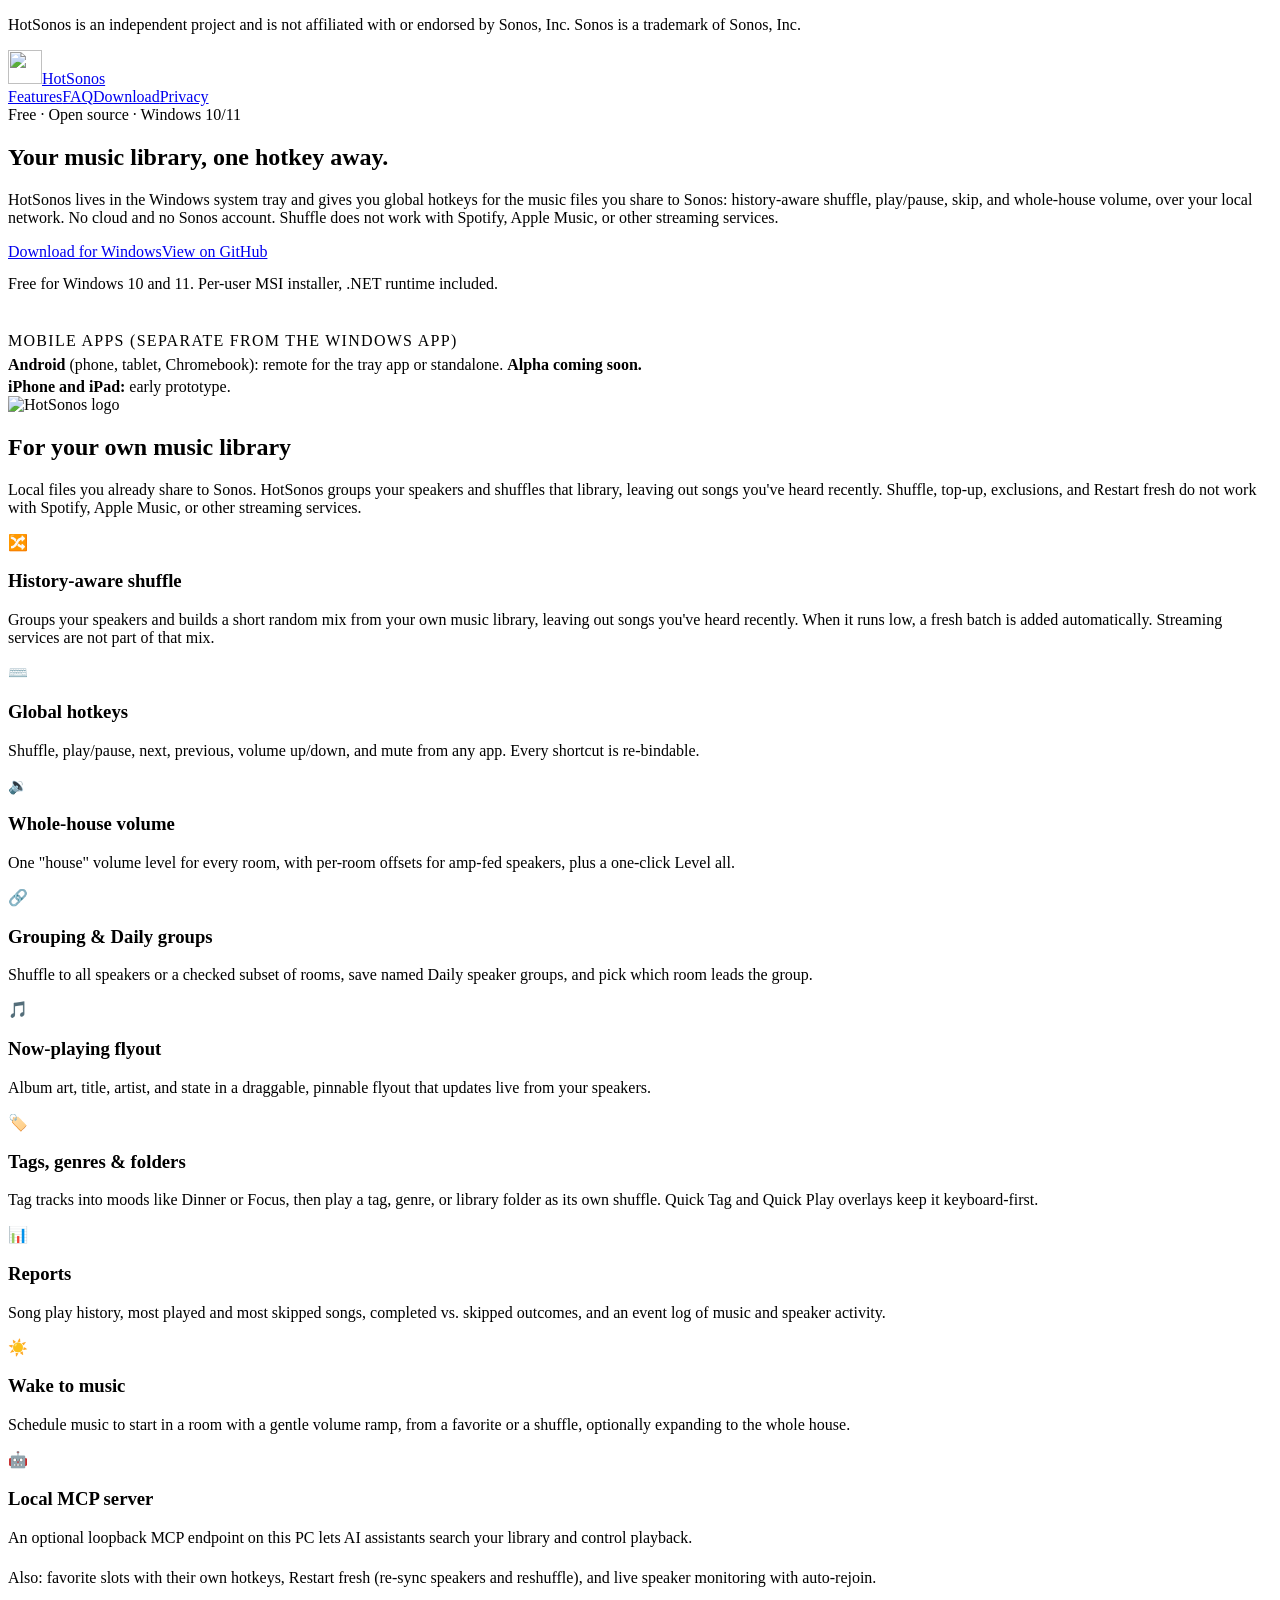
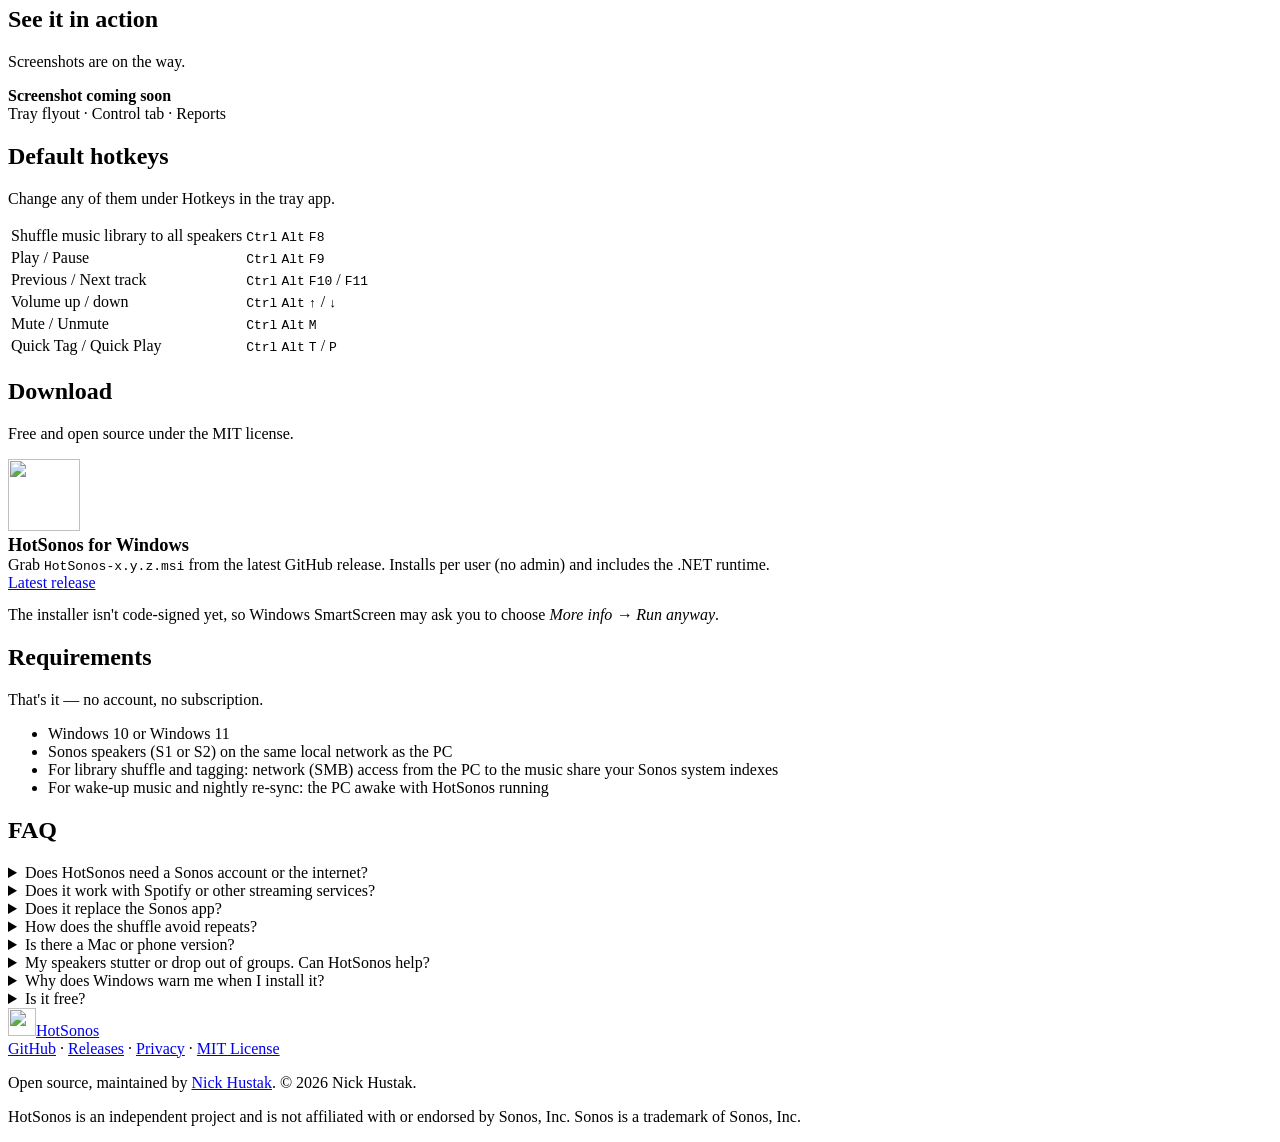
==== commit 7dbe51dd: "Put mobile app status back at the top of the site, kept separate from Windows" ====
--- a/site/index.html
+++ b/site/index.html
@@ -41,6 +41,11 @@
 <p class="lead">HotSonos lives in the Windows system tray and gives you global hotkeys for the music files you share to Sonos: history-aware shuffle, play/pause, skip, and whole-house volume, over your local network. No cloud and no Sonos account. Shuffle does not work with Spotify, Apple Music, or other streaming services.</p>
 <div class="ctas"><a class="btn btn-primary" href="https://github.com/nhustak/HotSonos/releases/latest">Download for Windows</a><a class="btn btn-ghost" href="https://github.com/nhustak/HotSonos">View on GitHub</a></div>
 <p class="small" style="margin-top:14px">Free for Windows 10 and 11. Per-user MSI installer, .NET runtime included.</p>
+<div class="mobile-top" style="margin-top:22px;padding-top:16px;border-top:1px solid rgba(255,255,255,.12)">
+<p class="small" style="margin:0 0 6px;text-transform:uppercase;letter-spacing:.08em">Mobile apps (separate from the Windows app)</p>
+<p style="margin:0 0 4px"><strong>Android</strong> (phone, tablet, Chromebook): remote for the tray app or standalone. <strong>Alpha coming soon.</strong></p>
+<p style="margin:0"><strong>iPhone and iPad:</strong> early prototype.</p>
+</div>
 </div>
 <img class="hero-logo" src="/assets/logo.png" alt="HotSonos logo" width="320" height="320">
 </div></section>
@@ -91,14 +96,6 @@
 <p class="small" style="margin-top:14px">The installer isn't code-signed yet, so Windows SmartScreen may ask you to choose <em>More info → Run anyway</em>.</p>
 </div></section>
 
-<section id="mobile"><div class="wrap">
-<h2>Mobile apps</h2>
-<p class="sub">Separate from the Windows app above.</p>
-<div class="two">
-<div class="card"><h3>Android (phone, tablet, Chromebook)</h3><p>A remote for the Windows tray app, or standalone on the same Wi-Fi.</p><p style="margin-top:10px">Alpha coming soon.</p></div>
-<div class="card"><h3>iPhone and iPad</h3><p>Early prototype.</p></div>
-</div>
-</div></section>
 
 <section id="requirements"><div class="wrap two">
 <div><h2>Requirements</h2><p class="sub">That's it — no account, no subscription.</p></div>
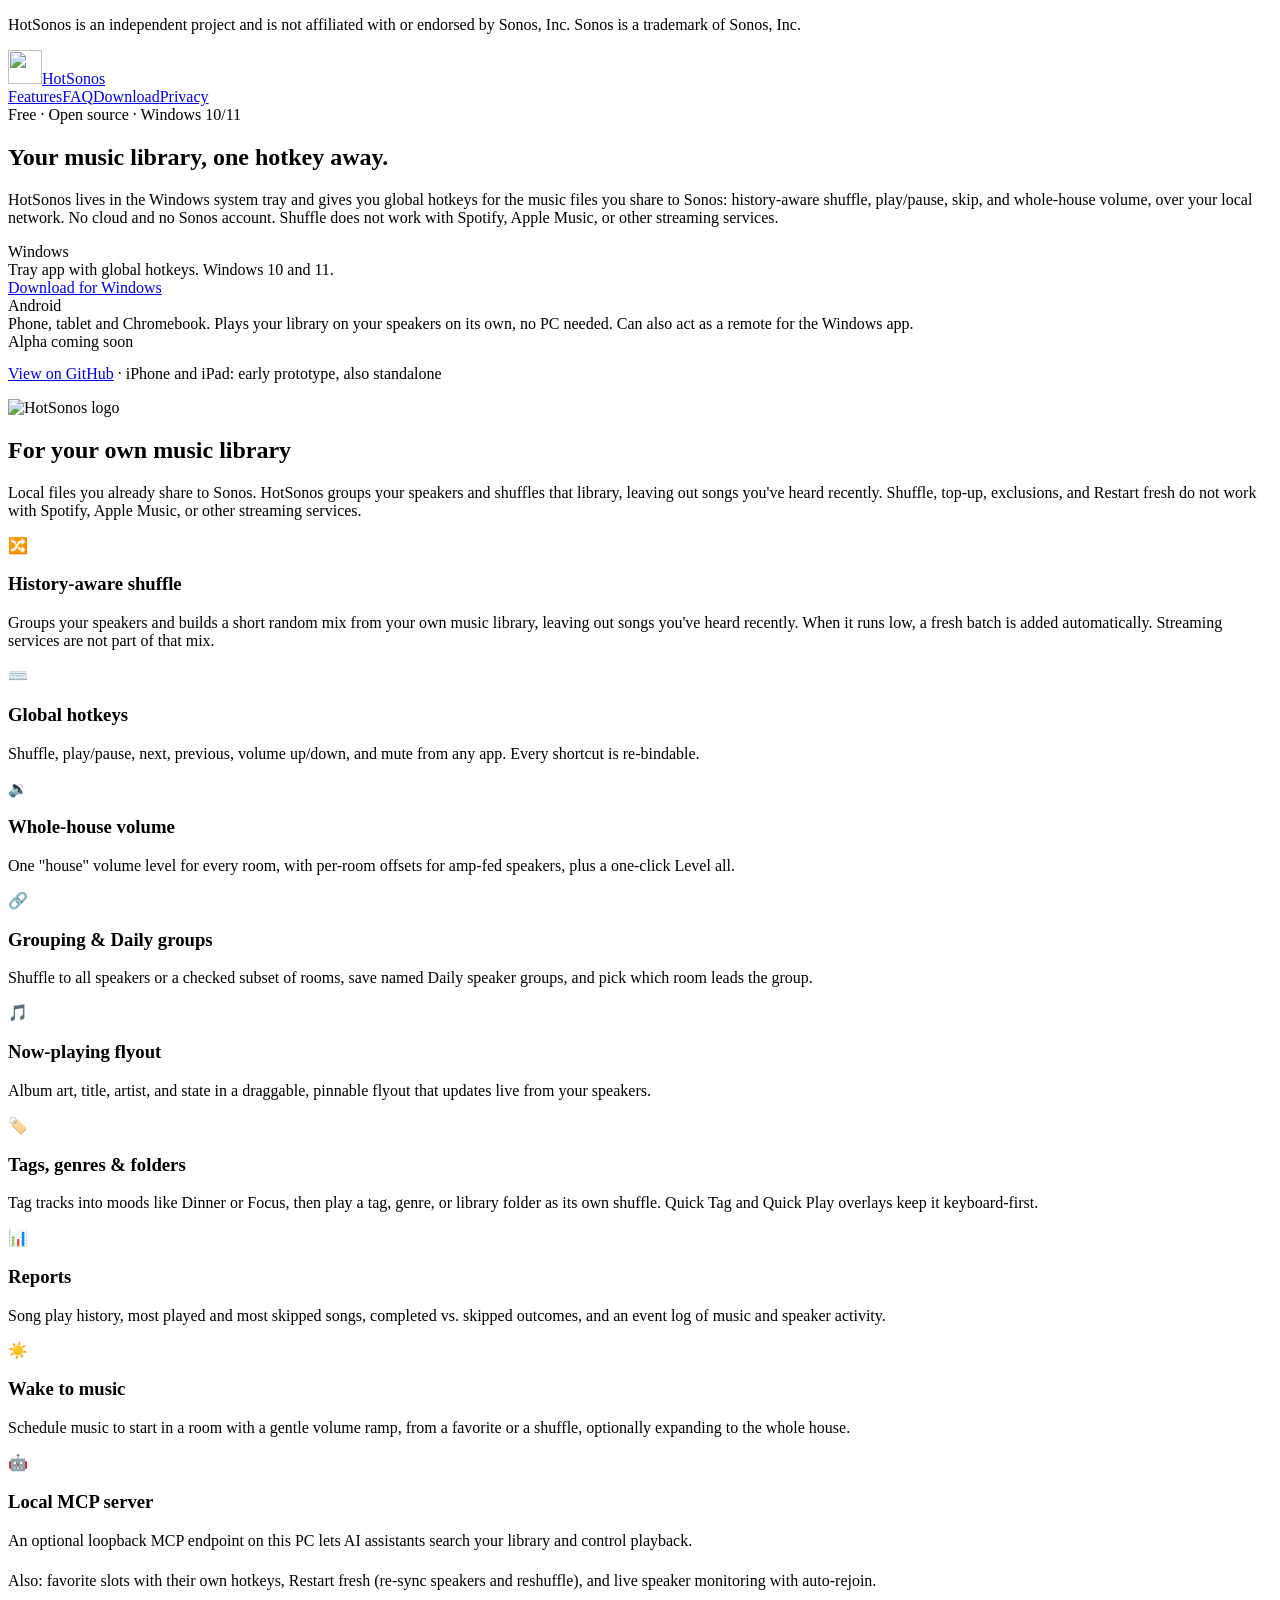
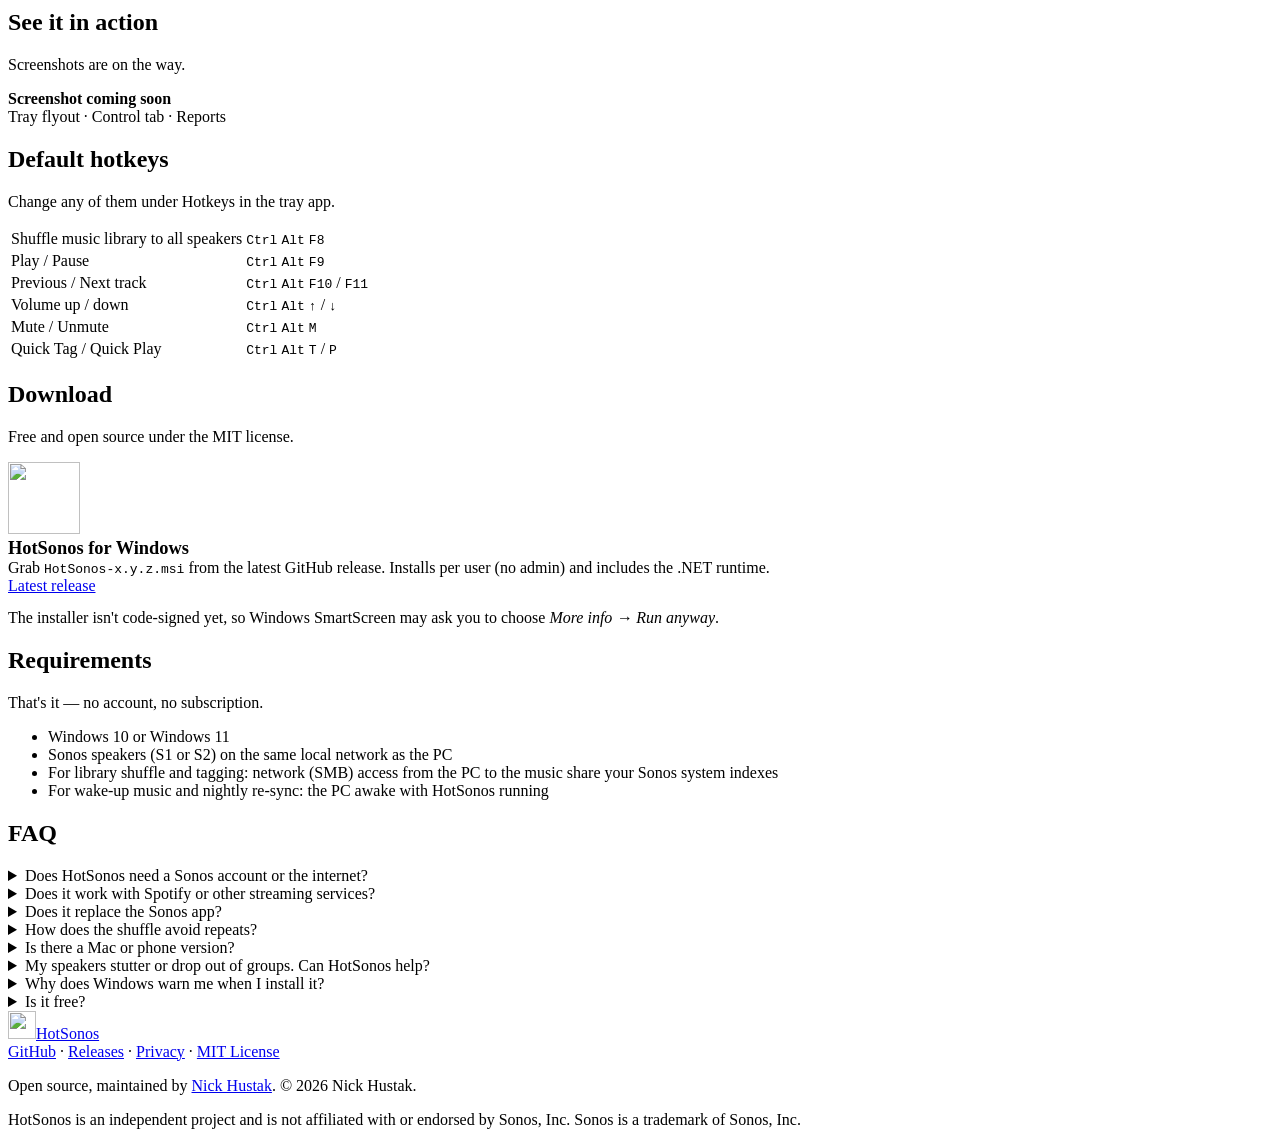
==== commit 30f9f7a7: "Site hero: Windows and Android side by side; mobile apps are standalone, remote is optional" ====
--- a/site/index.html
+++ b/site/index.html
@@ -39,13 +39,11 @@
 <span class="eyebrow">Free · Open source · Windows 10/11</span>
 <h1>Your music library, <span class="g">one hotkey away.</span></h1>
 <p class="lead">HotSonos lives in the Windows system tray and gives you global hotkeys for the music files you share to Sonos: history-aware shuffle, play/pause, skip, and whole-house volume, over your local network. No cloud and no Sonos account. Shuffle does not work with Spotify, Apple Music, or other streaming services.</p>
-<div class="ctas"><a class="btn btn-primary" href="https://github.com/nhustak/HotSonos/releases/latest">Download for Windows</a><a class="btn btn-ghost" href="https://github.com/nhustak/HotSonos">View on GitHub</a></div>
-<p class="small" style="margin-top:14px">Free for Windows 10 and 11. Per-user MSI installer, .NET runtime included.</p>
-<div class="mobile-top" style="margin-top:22px;padding-top:16px;border-top:1px solid rgba(255,255,255,.12)">
-<p class="small" style="margin:0 0 6px;text-transform:uppercase;letter-spacing:.08em">Mobile apps (separate from the Windows app)</p>
-<p style="margin:0 0 4px"><strong>Android</strong> (phone, tablet, Chromebook): remote for the tray app or standalone. <strong>Alpha coming soon.</strong></p>
-<p style="margin:0"><strong>iPhone and iPad:</strong> early prototype.</p>
+<div class="platforms">
+<div class="plat"><div class="plat-name">Windows</div><div class="plat-desc">Tray app with global hotkeys. Windows 10 and 11.</div><a class="btn btn-primary" href="https://github.com/nhustak/HotSonos/releases/latest">Download for Windows</a></div>
+<div class="plat"><div class="plat-name">Android</div><div class="plat-desc">Phone, tablet and Chromebook. Plays your library on your speakers on its own, no PC needed. Can also act as a remote for the Windows app.</div><span class="plat-status">Alpha coming soon</span></div>
 </div>
+<p class="small" style="margin-top:14px"><a href="https://github.com/nhustak/HotSonos">View on GitHub</a> · iPhone and iPad: early prototype, also standalone</p>
 </div>
 <img class="hero-logo" src="/assets/logo.png" alt="HotSonos logo" width="320" height="320">
 </div></section>
@@ -113,7 +111,7 @@
 <details><summary>Does it work with Spotify or other streaming services?</summary><p>HotSonos is built for your own music library on Sonos: local files shared to your speakers. History-aware shuffle, top-up, exclusions, and Restart fresh reshuffle use that library. They do not work with Spotify, Apple Music, or other streaming services. Play, pause, skip, and volume are sent straight to the speakers, so they still control the group while something else is already playing.</p></details>
 <details><summary>Does it replace the Sonos app?</summary><p>No — it sits alongside it. Use the Sonos app for setup and music services. Use HotSonos for keyboard-first control of your own music library.</p></details>
 <details><summary>How does the shuffle avoid repeats?</summary><p>As songs play or you skip them, HotSonos remembers them and leaves them out of the next batch (by default, roughly the last couple of weeks). If you've heard most of your library, it loosens that rule so music keeps playing.</p></details>
-<details><summary>Is there a Mac or phone version?</summary><p>The tray app is Windows. The Android app works either as a remote for that tray app or standalone, talking to your speakers on the same Wi-Fi. It also runs on a Chromebook.</p><p>iPhone and iPad: early prototype. There is no Mac app.</p></details>
+<details><summary>Is there a Mac or phone version?</summary><p>The tray app is Windows. The Android app is a standalone app: it talks to your speakers on the same Wi-Fi and does not need the PC. If you also run the tray app, the phone can act as a remote for it. It also runs on a Chromebook.</p><p>iPhone and iPad: early prototype. There is no Mac app.</p></details>
 <details><summary>My speakers stutter or drop out of groups. Can HotSonos help?</summary><p>Restart fresh re-discovers and regroups speakers and starts a new shuffle. If problems persist, the README explains why turning off SonosNet and choosing a 5 GHz group coordinator often helps.</p></details>
 <details><summary>Why does Windows warn me when I install it?</summary><p>The MSI isn't code-signed yet. SmartScreen may show a prompt; choose More info → Run anyway.</p></details>
 <details><summary>Is it free?</summary><p>Yes. HotSonos is open source under the MIT license. The source and every release are on <a href="https://github.com/nhustak/HotSonos">GitHub</a>.</p></details>
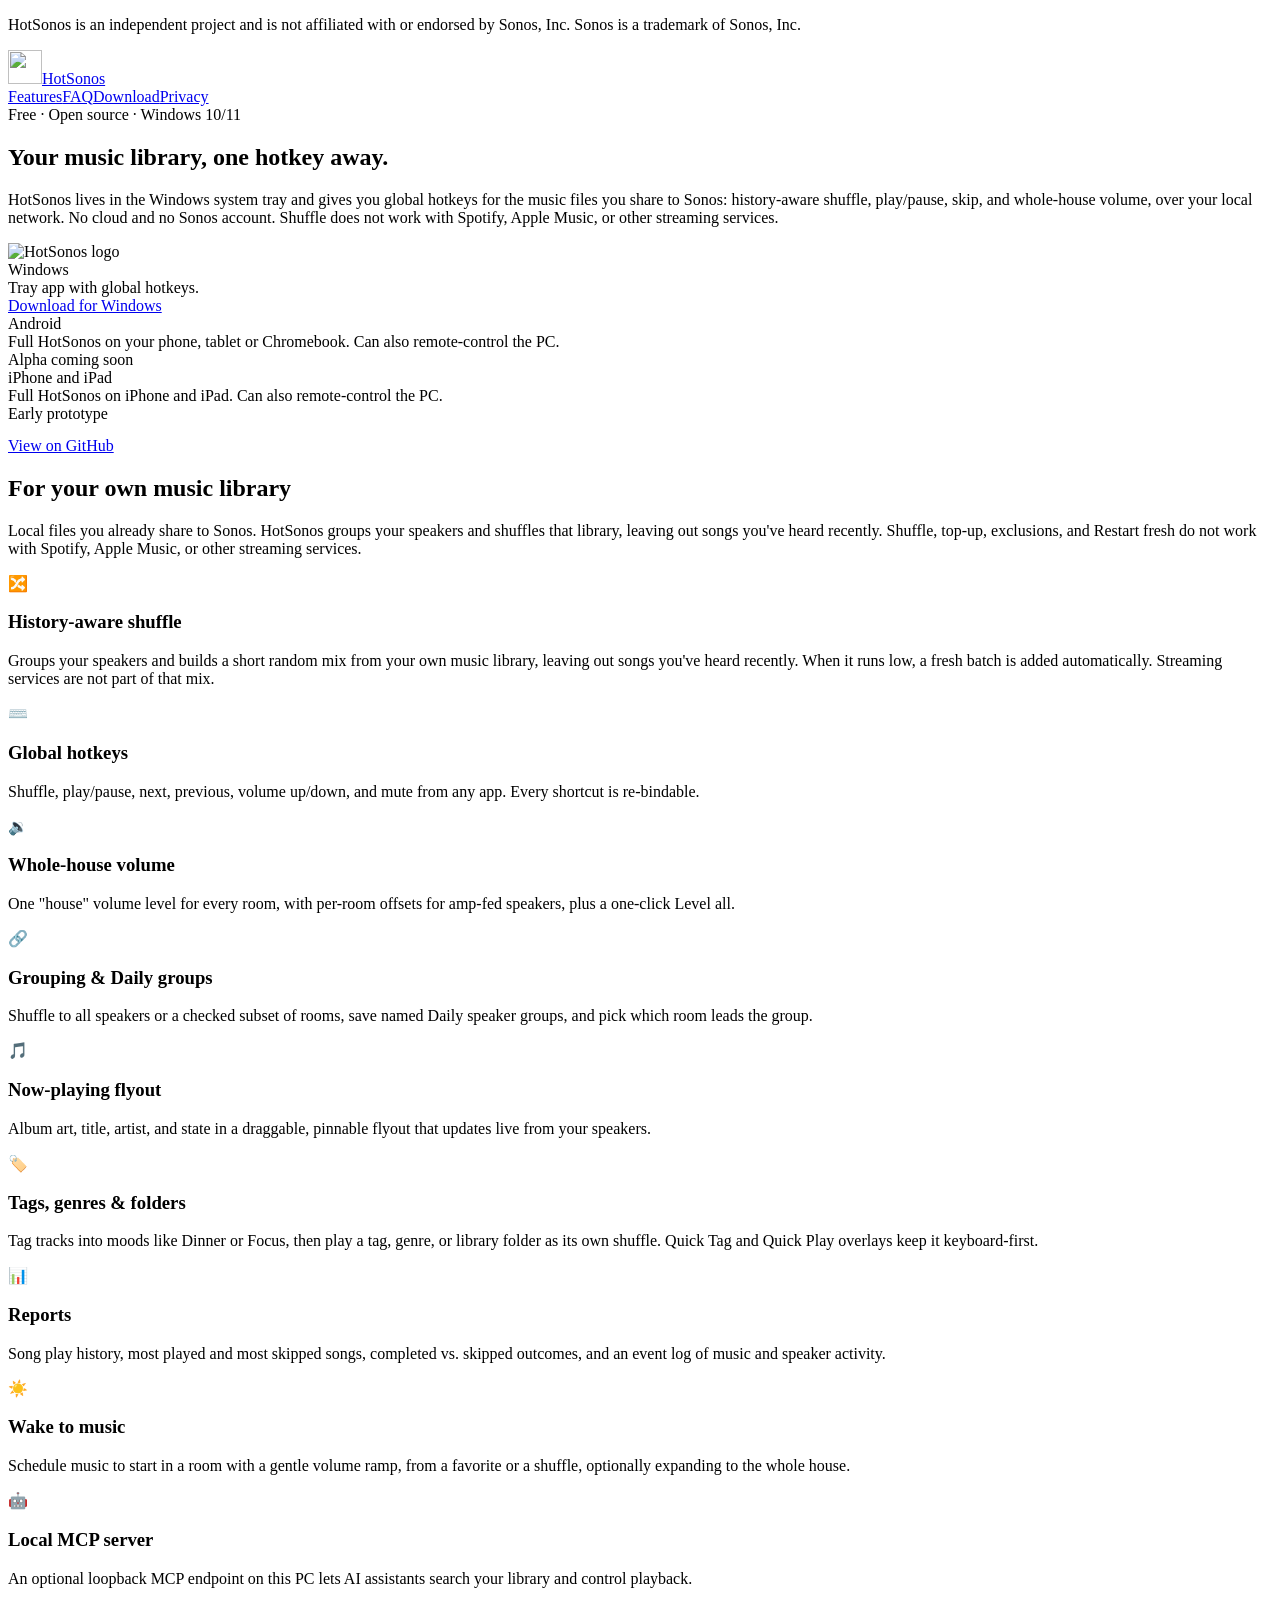
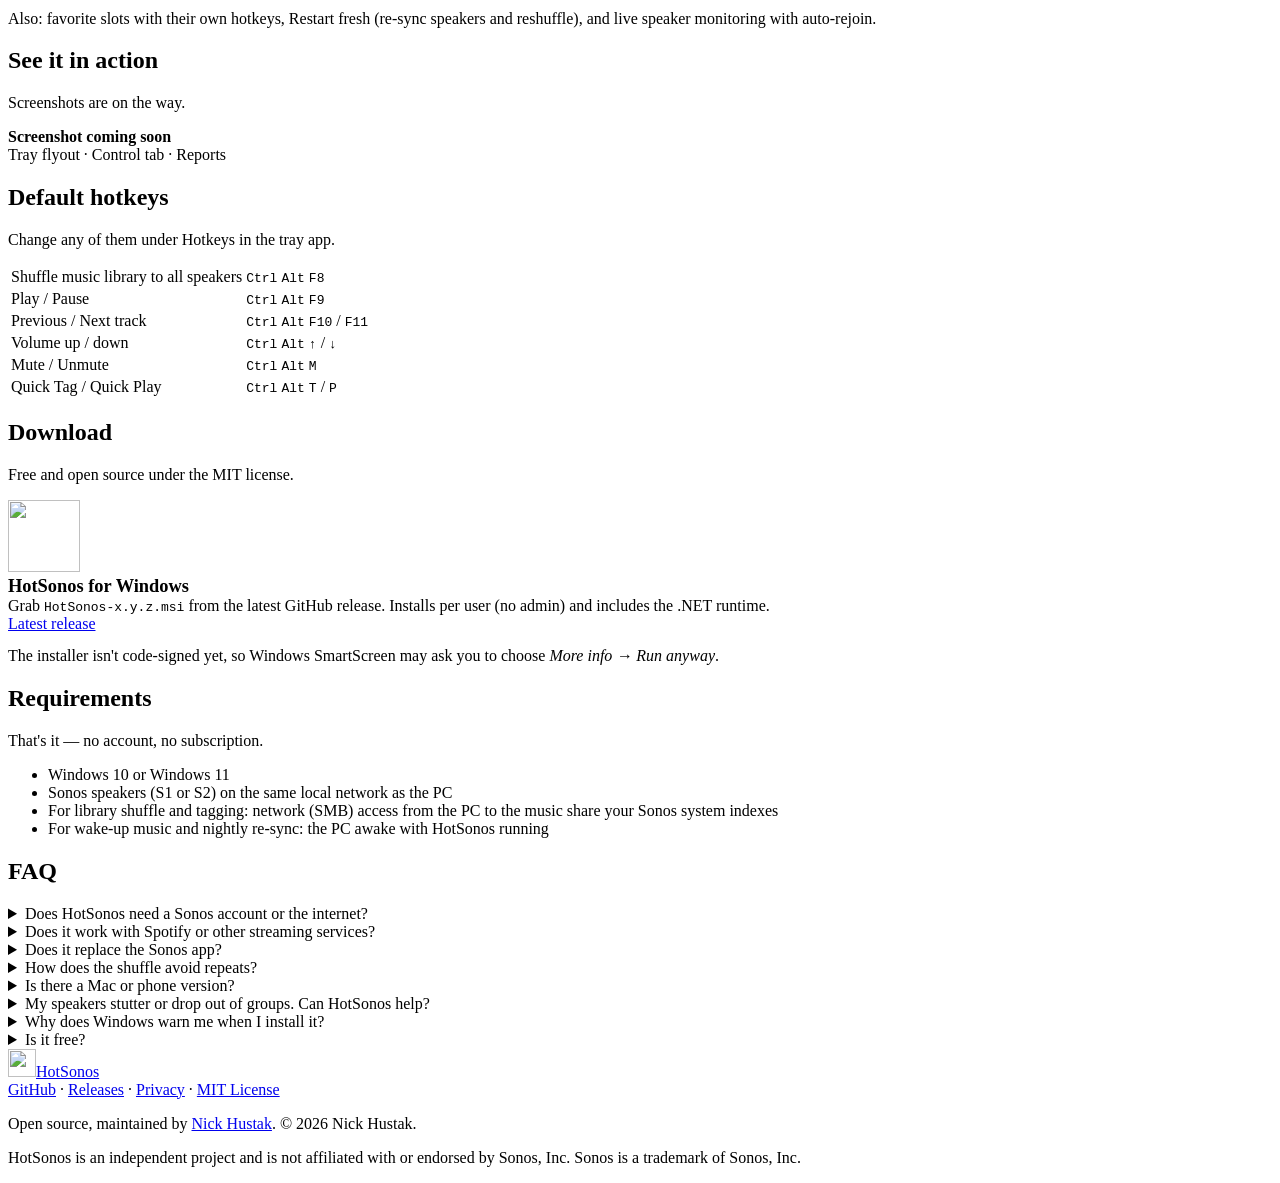
==== commit 1caef80a: "Site: Windows, Android and iPhone/iPad as three equal cards; plainer copy" ====
--- a/site/index.html
+++ b/site/index.html
@@ -39,13 +39,16 @@
 <span class="eyebrow">Free · Open source · Windows 10/11</span>
 <h1>Your music library, <span class="g">one hotkey away.</span></h1>
 <p class="lead">HotSonos lives in the Windows system tray and gives you global hotkeys for the music files you share to Sonos: history-aware shuffle, play/pause, skip, and whole-house volume, over your local network. No cloud and no Sonos account. Shuffle does not work with Spotify, Apple Music, or other streaming services.</p>
-<div class="platforms">
-<div class="plat"><div class="plat-name">Windows</div><div class="plat-desc">Tray app with global hotkeys. Windows 10 and 11.</div><a class="btn btn-primary" href="https://github.com/nhustak/HotSonos/releases/latest">Download for Windows</a></div>
-<div class="plat"><div class="plat-name">Android</div><div class="plat-desc">Phone, tablet and Chromebook. Plays your library on your speakers on its own, no PC needed. Can also act as a remote for the Windows app.</div><span class="plat-status">Alpha coming soon</span></div>
-</div>
-<p class="small" style="margin-top:14px"><a href="https://github.com/nhustak/HotSonos">View on GitHub</a> · iPhone and iPad: early prototype, also standalone</p>
 </div>
 <img class="hero-logo" src="/assets/logo.png" alt="HotSonos logo" width="320" height="320">
+<div class="plat-wrap">
+<div class="platforms">
+<div class="plat"><div class="plat-name">Windows</div><div class="plat-desc">Tray app with global hotkeys.</div><a class="btn btn-primary" href="https://github.com/nhustak/HotSonos/releases/latest">Download for Windows</a></div>
+<div class="plat"><div class="plat-name">Android</div><div class="plat-desc">Full HotSonos on your phone, tablet or Chromebook. Can also remote-control the PC.</div><span class="plat-status">Alpha coming soon</span></div>
+<div class="plat"><div class="plat-name">iPhone and iPad</div><div class="plat-desc">Full HotSonos on iPhone and iPad. Can also remote-control the PC.</div><span class="plat-status">Early prototype</span></div>
+</div>
+<p class="small" style="margin-top:14px"><a href="https://github.com/nhustak/HotSonos">View on GitHub</a></p>
+</div>
 </div></section>
 
 <section id="features"><div class="wrap">
@@ -111,7 +114,7 @@
 <details><summary>Does it work with Spotify or other streaming services?</summary><p>HotSonos is built for your own music library on Sonos: local files shared to your speakers. History-aware shuffle, top-up, exclusions, and Restart fresh reshuffle use that library. They do not work with Spotify, Apple Music, or other streaming services. Play, pause, skip, and volume are sent straight to the speakers, so they still control the group while something else is already playing.</p></details>
 <details><summary>Does it replace the Sonos app?</summary><p>No — it sits alongside it. Use the Sonos app for setup and music services. Use HotSonos for keyboard-first control of your own music library.</p></details>
 <details><summary>How does the shuffle avoid repeats?</summary><p>As songs play or you skip them, HotSonos remembers them and leaves them out of the next batch (by default, roughly the last couple of weeks). If you've heard most of your library, it loosens that rule so music keeps playing.</p></details>
-<details><summary>Is there a Mac or phone version?</summary><p>The tray app is Windows. The Android app is a standalone app: it talks to your speakers on the same Wi-Fi and does not need the PC. If you also run the tray app, the phone can act as a remote for it. It also runs on a Chromebook.</p><p>iPhone and iPad: early prototype. There is no Mac app.</p></details>
+<details><summary>Is there a Mac or phone version?</summary><p>The tray app is Windows. The Android app (phone, tablet, Chromebook) does everything HotSonos does, and can also remote-control the PC.</p><p>iPhone and iPad: early prototype. There is no Mac app.</p></details>
 <details><summary>My speakers stutter or drop out of groups. Can HotSonos help?</summary><p>Restart fresh re-discovers and regroups speakers and starts a new shuffle. If problems persist, the README explains why turning off SonosNet and choosing a 5 GHz group coordinator often helps.</p></details>
 <details><summary>Why does Windows warn me when I install it?</summary><p>The MSI isn't code-signed yet. SmartScreen may show a prompt; choose More info → Run anyway.</p></details>
 <details><summary>Is it free?</summary><p>Yes. HotSonos is open source under the MIT license. The source and every release are on <a href="https://github.com/nhustak/HotSonos">GitHub</a>.</p></details>
